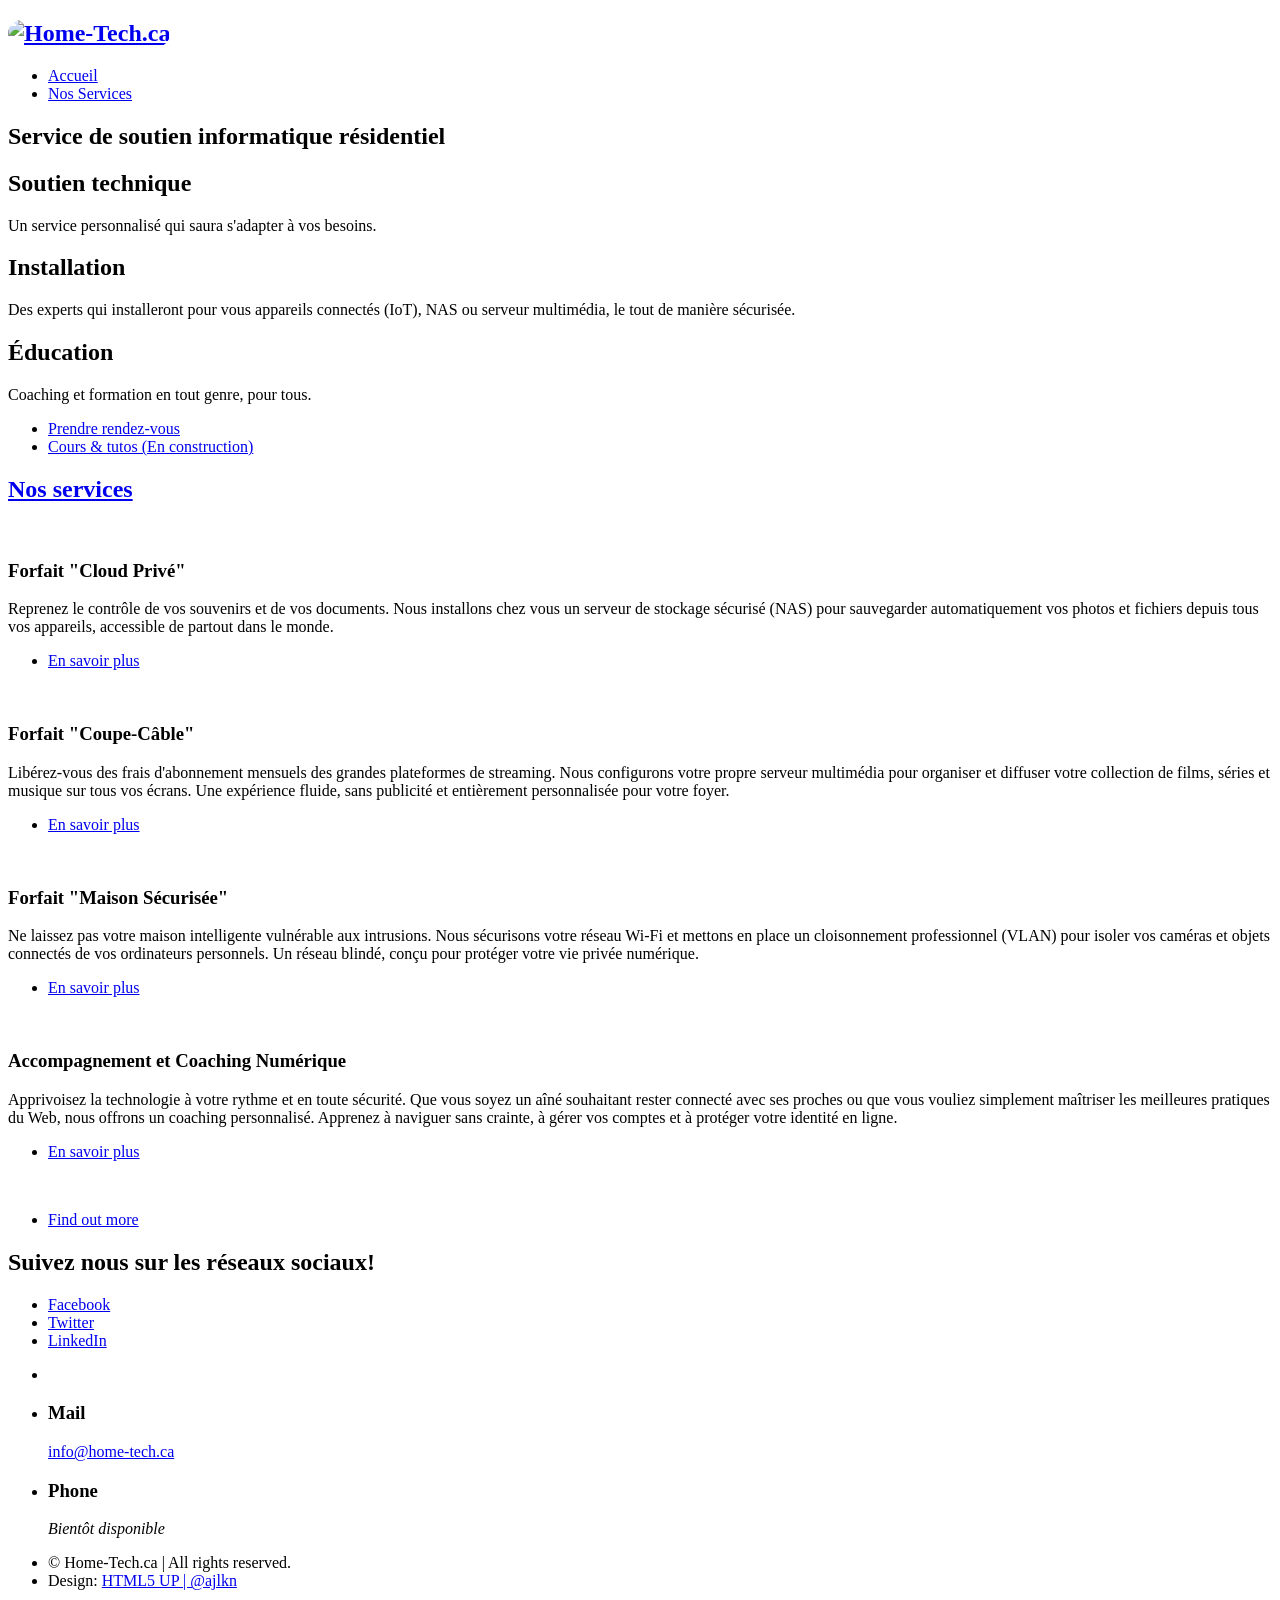
==== index.html @ 1df3826f "Add files via upload" ====
<!DOCTYPE HTML>
<!--
	Dopetrope by HTML5 UP
	html5up.net | @ajlkn
	Free for personal and commercial use under the CCA 3.0 license (html5up.net/license)
-->
<html>
	<head><script type="text/javascript" src="/___vscode_livepreview_injected_script"></script>
		<title>Services Home-Tech</title>
		<meta charset="utf-8" />
		<meta name="viewport" content="width=device-width, initial-scale=1, user-scalable=no" />
		<link rel="stylesheet" href="assets/css/main.css" />
	</head>
	<body class="homepage is-preload">
		<div id="page-wrapper">

			<!-- Header -->
				<section id="header">

					<!-- Logo -->
						<h1 class="logo"><a href="index.html"><img src="images/logo.jpg" alt="Home-Tech.ca" style="width: 150px; border-radius: 75px;"></a></h1>

					<!-- Nav -->
						<nav id="nav">
							<ul>
								<li class="current"><a href="index.html">Accueil</a></li>
								<li><a href="services.html">Nos Services</a></li>
							</ul>
						</nav>

					<!-- Banner -->
						<section id="banner">
							<header>
								<h2>Service de soutien informatique résidentiel</h2>
							</header>
						</section>

					<!-- Intro -->
						<section id="intro" class="container">
							<div class="row">
								<div class="col-4 col-12-medium">
									<section class="first">
										<i class="icon solid featured fa-cog"></i>
										<header>
											<h2>Soutien technique</h2>
										</header>
										<p>Un service personnalisé qui saura s'adapter à vos besoins.</p>
									</section>
								</div>
								<div class="col-4 col-12-medium">
									<section class="middle">
										<i class="icon solid featured alt fa-bolt"></i>
										<header>
											<h2>Installation</h2>
										</header>
										<p>Des experts qui installeront pour vous appareils connectés (IoT), NAS ou serveur multimédia, le tout de manière sécurisée. </p>
									</section>
								</div>
								<div class="col-4 col-12-medium">
									<section class="last">
										<i class="icon solid featured alt2 fa-lightbulb"></i>
										<header>
											<h2>Éducation</h2>
										</header>
										<p>Coaching et formation en tout genre, pour tous.</p>
									</section>
								</div>
							</div>
							<footer>
								<ul class="actions">
									<li><a href="#" class="button large">Prendre rendez-vous</a></li>
									<li><a href="#" class="button alt large">Cours & tutos (En construction)</a></li>
								</ul>
							</footer>
						</section>

				</section>

			<!-- Main -->
				<section id="main">
					<div class="container">
						<div class="row">
							<div class="col-12">

								<!-- Apperçus -->
									<section>
										<header class="major">
											<h2><a href="services.html">Nos services</h2></a>
										</header>
										<div class="row">
											<div class="col-4 col-6-medium col-12-small">
												<section class="box">
													<a href="services.html#privatecloud" class="image featured"><img src="images/cloud3.jpg" alt="" /></a>
													<header>
														<h3>Forfait "Cloud Privé"</h3>
													</header>
													<p>Reprenez le contrôle de vos souvenirs et de vos documents. Nous installons chez vous un serveur de stockage sécurisé (NAS) pour sauvegarder automatiquement vos photos et fichiers depuis tous vos appareils, accessible de partout dans le monde.</p>
													<footer>
														<ul class="actions">
															<li><a href="services.html#privatecloud" class="button alt"> En savoir plus</a></li>
														</ul>
													</footer>
												</section>
											</div>
											<div class="col-4 col-6-medium col-12-small">
												<section class="box">
													<a href="services.html#cutcable" class="image featured"><img src="images/cine.jpg" alt="" /></a>
													<header>
														<h3>Forfait "Coupe-Câble"</h3>
													</header>
													<p>Libérez-vous des frais d'abonnement mensuels des grandes plateformes de streaming. Nous configurons votre propre serveur multimédia pour organiser et diffuser votre collection de films, séries et musique sur tous vos écrans. Une expérience fluide, sans publicité et entièrement personnalisée pour votre foyer.</p>
													<footer>
														<ul class="actions">
															<li><a href="services.html#cutcable" class="button alt">En savoir plus</a></li>
														</ul>
													</footer>
												</section>
											</div>
											<div class="col-4 col-6-medium col-12-small">
												<section class="box">
													<a href="services.html#securehome" class="image featured"><img src="images/cctvmaaybe.jpg" alt="" /></a>
													<header>
														<h3>Forfait "Maison Sécurisée"</h3>
													</header>
													<p>Ne laissez pas votre maison intelligente vulnérable aux intrusions. Nous sécurisons votre réseau Wi-Fi et mettons en place un cloisonnement professionnel (VLAN) pour isoler vos caméras et objets connectés de vos ordinateurs personnels. Un réseau blindé, conçu pour protéger votre vie privée numérique.</p>
													<footer>
														<ul class="actions">
															<li><a href="services.html#securehome" class="button alt">En savoir plus</a></li>
														</ul>
													</footer>
												</section>
											</div>
											<div class="col-4 col-6-medium col-12-small">
												<section class="box">
													<a href="services.html#coaching" class="image featured"><img src="images/knowl.jpg" alt="" /></a>
													<header>
														<h3>Accompagnement et Coaching Numérique</h3>
													</header>
													<p>Apprivoisez la technologie à votre rythme et en toute sécurité. Que vous soyez un aîné souhaitant rester connecté avec ses proches ou que vous vouliez simplement maîtriser les meilleures pratiques du Web, nous offrons un coaching personnalisé. Apprenez à naviguer sans crainte, à gérer vos comptes et à protéger votre identité en ligne.</p>
													<footer>
														<ul class="actions">
															<li><a href="services.html#coaching" class="button alt">En savoir plus</a></li>
														</ul>
													</footer>
												</section>
											</div>
										</div>
									</section>

							</div>
					<br>
					

								<!-- Blog -->
								<!-- 	<section>
										<header class="major">
											<h2>The Blog</h2>
										</header>
										<div class="row">
											<div class="col-6 col-12-small">
												<section class="box">
													<a href="#" class="image featured"><img src="images/pic08.jpg" alt="" /></a>
													<header>
														<h3>Magna tempus consequat</h3>
														<p>Posted 45 minutes ago</p>
													</header>
													<p>Lorem ipsum dolor sit amet sit veroeros sed et blandit consequat sed veroeros lorem et blandit adipiscing feugiat phasellus tempus hendrerit, tortor vitae mattis tempor, sapien sem feugiat sapien, id suscipit magna felis nec elit. Class aptent taciti sociosqu ad litora torquent per conubia nostra, per inceptos lorem ipsum dolor sit amet.</p>
													<footer>
														<ul class="actions">
															<li><a href="#" class="button icon solid fa-file-alt">Continue Reading</a></li>
															<li><a href="#" class="button alt icon solid fa-comment">33 comments</a></li>
														</ul>
													</footer>
												</section>
											</div>
											<div class="col-6 col-12-small">
												<section class="box">
													<a href="#" class="image featured"><img src="images/pic09.jpg" alt="" /></a>
													<header>
														<h3>Aptent veroeros aliquam</h3>
														<p>Posted 45 minutes ago</p>
													</header>
													<p>Lorem ipsum dolor sit amet sit veroeros sed et blandit consequat sed veroeros lorem et blandit adipiscing feugiat phasellus tempus hendrerit, tortor vitae mattis tempor, sapien sem feugiat sapien, id suscipit magna felis nec elit. Class aptent taciti sociosqu ad litora torquent per conubia nostra, per inceptos lorem ipsum dolor sit amet.</p>
													<footer>
														<ul class="actions">
															<li><a href="#" class="button icon solid fa-file-alt">Continue Reading</a></li>
															<li><a href="#" class="button alt icon solid fa-comment">33 comments</a></li>
														</ul>
													</footer>
												</section>
											</div>
										</div>
									</section>

							</div>
						</div>
					</div> -->
			</section>
			
			
			<!-- Footer -->
				<section id="footer">
					<div class="container">
						<div class="row">
								<section>

									<footer>
										<ul class="actions">
											<li><a href="#" class="button">Find out more</a></li>
										</ul>
									</footer>
								</section>
							</div>
							<div class="col-4 col-6-medium col-12-small">
								<section>
									<header>

							<div class="col-4 col-12-medium">
								<section>
									<header>
										<h2>Suivez nous sur les réseaux sociaux!</h2>
									</header>
									<ul class="social">
										<li><a class="icon brands fa-facebook-f" href="#"><span class="label">Facebook</span></a></li>
										<li><a class="icon brands fa-twitter" href="#"><span class="label">Twitter</span></a></li>
										<li><a class="icon brands fa-linkedin-in" href="#"><span class="label">LinkedIn</span></a></li>
									</ul>
									<ul class="contact">
										<li>
											<!--<h3>Address</h3>              ADDRESS
											<p>
												Untitled Incorporated<br />
												1234 Somewhere Road Suite<br />
												Nashville, TN 00000-0000
											</p> -->
										</li>
										<li>
											<h3>Mail</h3>
											<p><a href="#">info@home-tech.ca</a></p>
										</li>
										<li>
											<h3>Phone</h3>
											<p><i>Bientôt disponible</i></p>
										</li>
									</ul>
								</section>
							</div>
							<div class="col-12">

								<!-- Copyright -->
									<div id="copyright">
										<ul class="links">
											<li>&copy; Home-Tech.ca | All rights reserved.</li><li>Design: <a href="http://html5up.net">HTML5 UP | @ajlkn</a></li>
										</ul>
									</div>

							</div>
						</div>
					</div>
				</section>

		</div>

		<!-- Scripts -->
			<script src="assets/js/jquery.min.js"></script>
			<script src="assets/js/jquery.dropotron.min.js"></script>
			<script src="assets/js/browser.min.js"></script>
			<script src="assets/js/breakpoints.min.js"></script>
			<script src="assets/js/util.js"></script>
			<script src="assets/js/main.js"></script>

	</body>
</html>
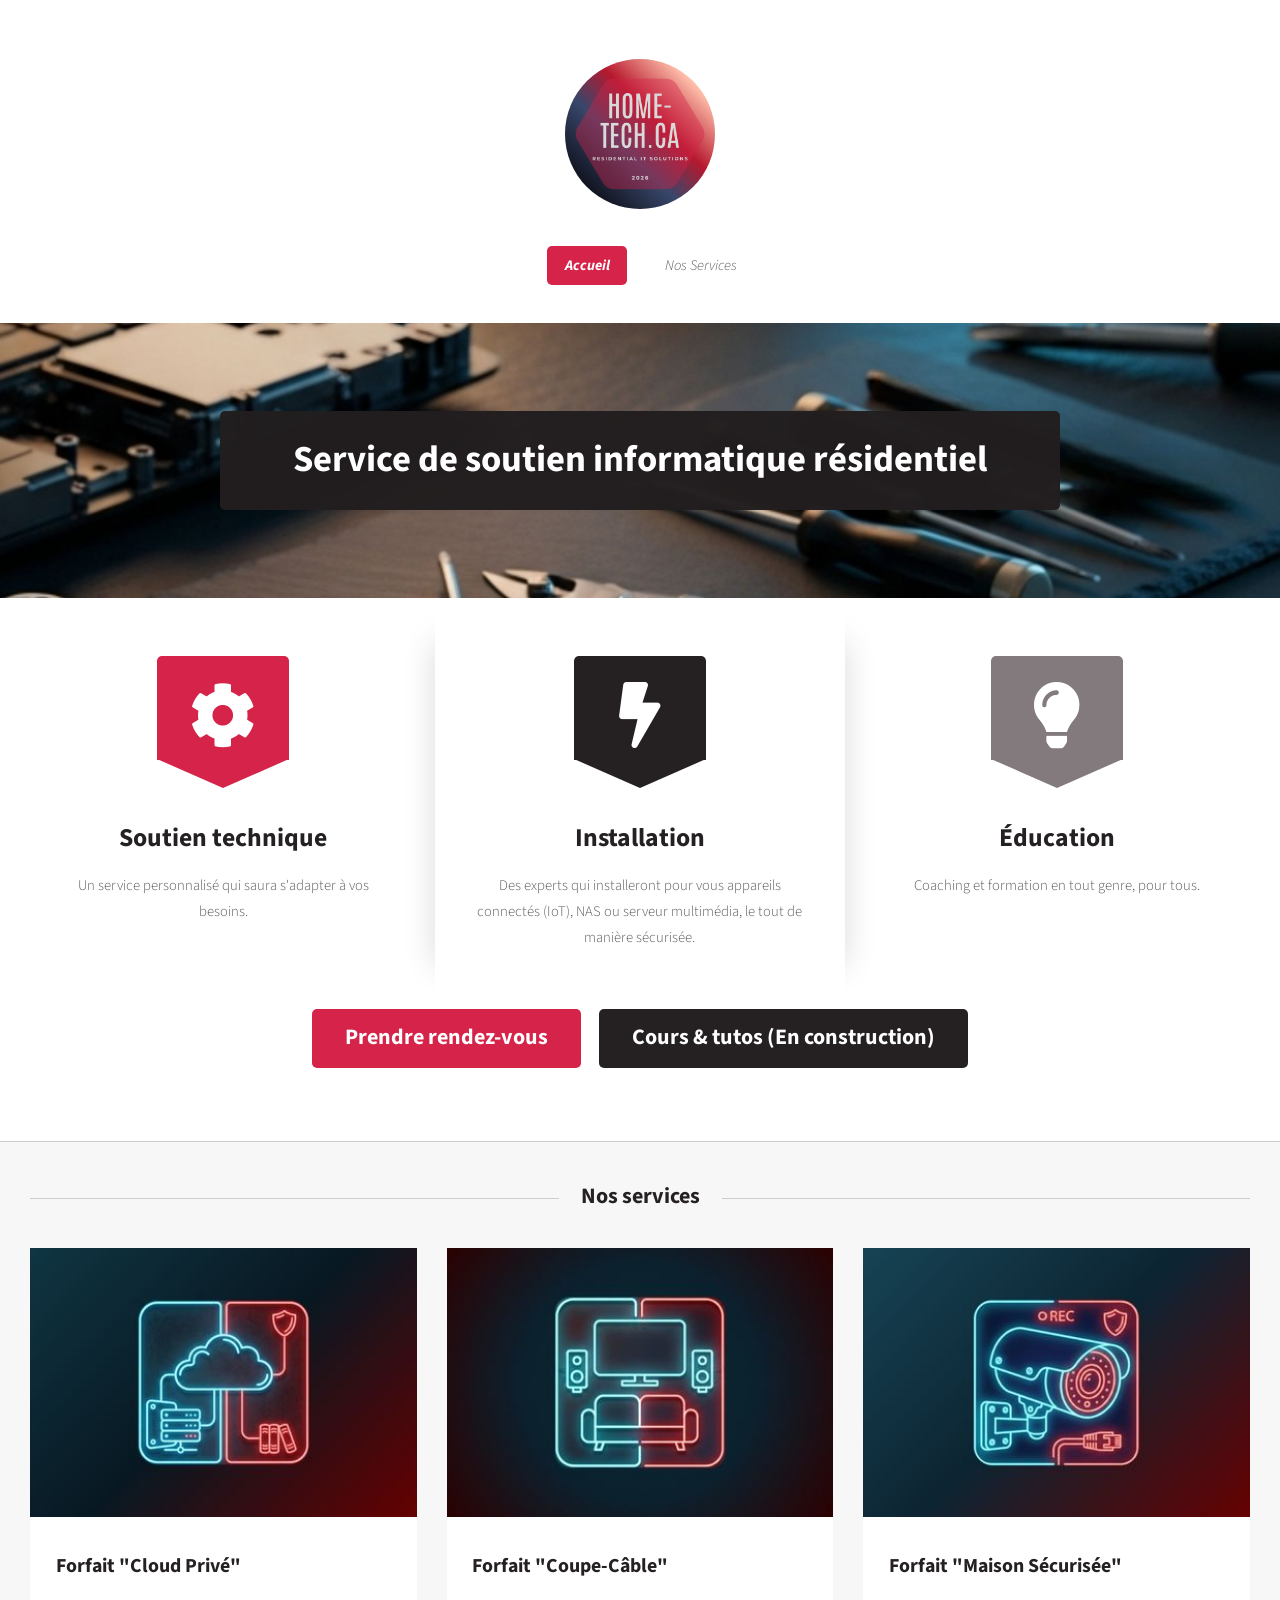
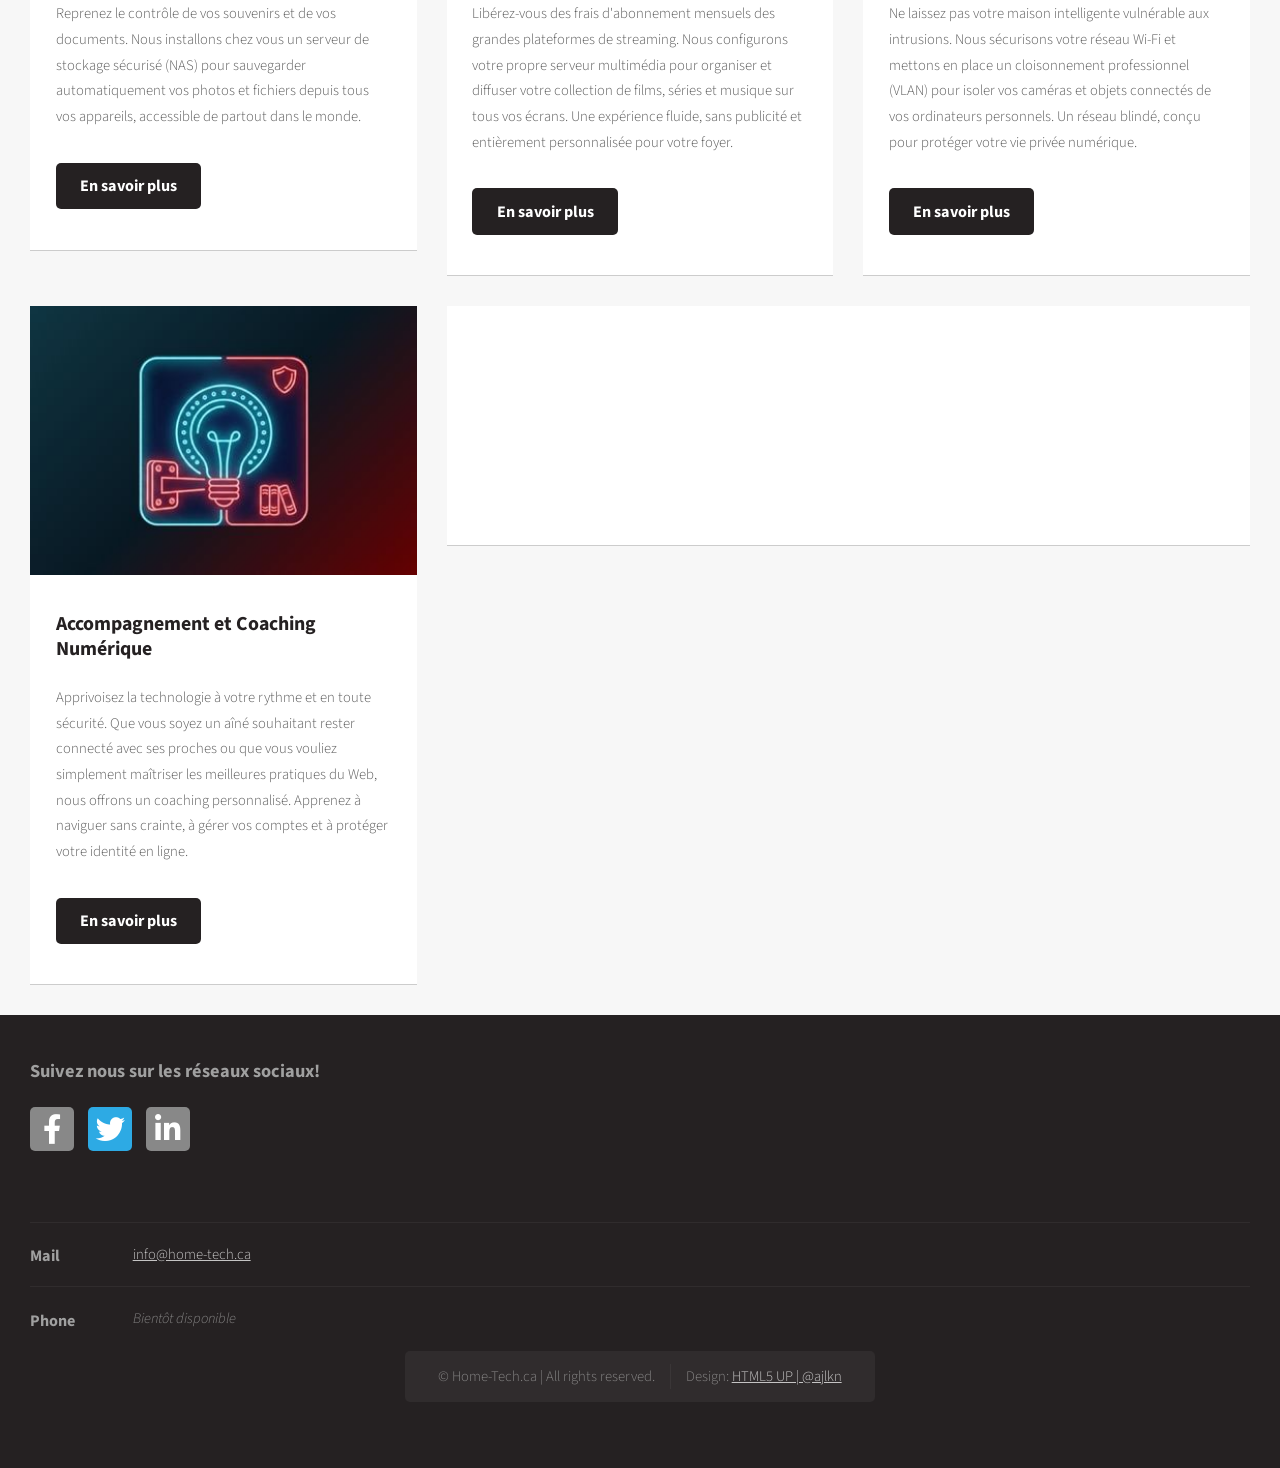
==== commit f30c6900: "Add files via upload" ====
--- a/index.html
+++ b/index.html
@@ -10,6 +10,7 @@
 		<meta charset="utf-8" />
 		<meta name="viewport" content="width=device-width, initial-scale=1, user-scalable=no" />
 		<link rel="stylesheet" href="assets/css/main.css" />
+		<script src="https://tally.so/widgets/embed.js"></script>
 	</head>
 	<body class="homepage is-preload">
 		<div id="page-wrapper">
@@ -68,7 +69,7 @@
 							</div>
 							<footer>
 								<ul class="actions">
-									<li><a href="#" class="button large">Prendre rendez-vous</a></li>
+									<li><a href="index.html#schedule" class="button large">Prendre rendez-vous</a></li>
 									<li><a href="#" class="button alt large">Cours & tutos (En construction)</a></li>
 								</ul>
 							</footer>
@@ -90,11 +91,12 @@
 										<div class="row">
 											<div class="col-4 col-6-medium col-12-small">
 												<section class="box">
-													<a href="services.html#privatecloud" class="image featured"><img src="images/cloud3.jpg" alt="" /></a>
+													<a href="services.html#privatecloud" class="image featured"><img src="images/cloud.jpg" alt="" /></a>
 													<header>
 														<h3>Forfait "Cloud Privé"</h3>
 													</header>
-													<p>Reprenez le contrôle de vos souvenirs et de vos documents. Nous installons chez vous un serveur de stockage sécurisé (NAS) pour sauvegarder automatiquement vos photos et fichiers depuis tous vos appareils, accessible de partout dans le monde.</p>
+													<p>Reprenez le contrôle de vos souvenirs et de vos documents. Nous installons chez vous un serveur de stockage sécurisé (NAS) pour sauvegarder automatiquement vos photos et fichiers depuis 
+														tous vos appareils, accessible de partout dans le monde.</p>
 													<footer>
 														<ul class="actions">
 															<li><a href="services.html#privatecloud" class="button alt"> En savoir plus</a></li>
@@ -104,11 +106,12 @@
 											</div>
 											<div class="col-4 col-6-medium col-12-small">
 												<section class="box">
-													<a href="services.html#cutcable" class="image featured"><img src="images/cine.jpg" alt="" /></a>
+													<a href="services.html#cutcable" class="image featured"><img src="images/homecinema.jpg" alt="" /></a>
 													<header>
 														<h3>Forfait "Coupe-Câble"</h3>
 													</header>
-													<p>Libérez-vous des frais d'abonnement mensuels des grandes plateformes de streaming. Nous configurons votre propre serveur multimédia pour organiser et diffuser votre collection de films, séries et musique sur tous vos écrans. Une expérience fluide, sans publicité et entièrement personnalisée pour votre foyer.</p>
+													<p>Libérez-vous des frais d'abonnement mensuels des grandes plateformes de streaming. Nous configurons votre propre serveur multimédia pour organiser et diffuser votre collection de 
+														films, séries et musique sur tous vos écrans. Une expérience fluide, sans publicité et entièrement personnalisée pour votre foyer.</p>
 													<footer>
 														<ul class="actions">
 															<li><a href="services.html#cutcable" class="button alt">En savoir plus</a></li>
@@ -118,11 +121,12 @@
 											</div>
 											<div class="col-4 col-6-medium col-12-small">
 												<section class="box">
-													<a href="services.html#securehome" class="image featured"><img src="images/cctvmaaybe.jpg" alt="" /></a>
+													<a href="services.html#securehome" class="image featured"><img src="images/iot.jpg" alt="" /></a>
 													<header>
 														<h3>Forfait "Maison Sécurisée"</h3>
 													</header>
-													<p>Ne laissez pas votre maison intelligente vulnérable aux intrusions. Nous sécurisons votre réseau Wi-Fi et mettons en place un cloisonnement professionnel (VLAN) pour isoler vos caméras et objets connectés de vos ordinateurs personnels. Un réseau blindé, conçu pour protéger votre vie privée numérique.</p>
+													<p>Ne laissez pas votre maison intelligente vulnérable aux intrusions. Nous sécurisons votre réseau Wi-Fi et mettons en place un cloisonnement professionnel (VLAN) pour 
+														isoler vos caméras et objets connectés de vos ordinateurs personnels. Un réseau blindé, conçu pour protéger votre vie privée numérique.</p>
 													<footer>
 														<ul class="actions">
 															<li><a href="services.html#securehome" class="button alt">En savoir plus</a></li>
@@ -132,11 +136,12 @@
 											</div>
 											<div class="col-4 col-6-medium col-12-small">
 												<section class="box">
-													<a href="services.html#coaching" class="image featured"><img src="images/knowl.jpg" alt="" /></a>
+													<a href="services.html#coaching" class="image featured"><img src="images/coaching.jpg" alt="" /></a>
 													<header>
 														<h3>Accompagnement et Coaching Numérique</h3>
 													</header>
-													<p>Apprivoisez la technologie à votre rythme et en toute sécurité. Que vous soyez un aîné souhaitant rester connecté avec ses proches ou que vous vouliez simplement maîtriser les meilleures pratiques du Web, nous offrons un coaching personnalisé. Apprenez à naviguer sans crainte, à gérer vos comptes et à protéger votre identité en ligne.</p>
+													<p>Apprivoisez la technologie à votre rythme et en toute sécurité. Que vous soyez un aîné souhaitant rester connecté avec ses proches ou que vous vouliez simplement maîtriser les meilleures 
+														pratiques du Web, nous offrons un coaching personnalisé. Apprenez à naviguer sans crainte, à gérer vos comptes et à protéger votre identité en ligne.</p>
 													<footer>
 														<ul class="actions">
 															<li><a href="services.html#coaching" class="button alt">En savoir plus</a></li>
@@ -144,57 +149,31 @@
 													</footer>
 												</section>
 											</div>
+
+
+											<!--Contact FORM-->
+											
+											<div class="col-8 col-6-medium col-12-small" id="schedule">
+											<section  class="box">
+													
+													<iframe data-tally-src="https://tally.so/embed/b52B42?alignLeft=1&hideTitle=1&transparentBackground=1&dynamicHeight=1" loading="lazy" width="100%" height="100%" frameborder="0" marginheight="0" marginwidth="0" title="Contact"></iframe>
+<script>var d=document,w="https://tally.so/widgets/embed.js",v=function(){"undefined"!=typeof Tally?Tally.loadEmbeds():d.querySelectorAll("iframe[data-tally-src]:not([src])").forEach((function(e){e.src=e.dataset.tallySrc}))};if("undefined"!=typeof Tally)v();else if(d.querySelector('script[src="'+w+'"]')==null){var s=d.createElement("script");s.src=w,s.onload=v,s.onerror=v,d.body.appendChild(s);}</script>
+													
+												</section>
+											</div>
+										
+
+											
+										
 										</div>
 									</section>
 
+									
 							</div>
 					<br>
 					
 
-								<!-- Blog -->
-								<!-- 	<section>
-										<header class="major">
-											<h2>The Blog</h2>
-										</header>
-										<div class="row">
-											<div class="col-6 col-12-small">
-												<section class="box">
-													<a href="#" class="image featured"><img src="images/pic08.jpg" alt="" /></a>
-													<header>
-														<h3>Magna tempus consequat</h3>
-														<p>Posted 45 minutes ago</p>
-													</header>
-													<p>Lorem ipsum dolor sit amet sit veroeros sed et blandit consequat sed veroeros lorem et blandit adipiscing feugiat phasellus tempus hendrerit, tortor vitae mattis tempor, sapien sem feugiat sapien, id suscipit magna felis nec elit. Class aptent taciti sociosqu ad litora torquent per conubia nostra, per inceptos lorem ipsum dolor sit amet.</p>
-													<footer>
-														<ul class="actions">
-															<li><a href="#" class="button icon solid fa-file-alt">Continue Reading</a></li>
-															<li><a href="#" class="button alt icon solid fa-comment">33 comments</a></li>
-														</ul>
-													</footer>
-												</section>
-											</div>
-											<div class="col-6 col-12-small">
-												<section class="box">
-													<a href="#" class="image featured"><img src="images/pic09.jpg" alt="" /></a>
-													<header>
-														<h3>Aptent veroeros aliquam</h3>
-														<p>Posted 45 minutes ago</p>
-													</header>
-													<p>Lorem ipsum dolor sit amet sit veroeros sed et blandit consequat sed veroeros lorem et blandit adipiscing feugiat phasellus tempus hendrerit, tortor vitae mattis tempor, sapien sem feugiat sapien, id suscipit magna felis nec elit. Class aptent taciti sociosqu ad litora torquent per conubia nostra, per inceptos lorem ipsum dolor sit amet.</p>
-													<footer>
-														<ul class="actions">
-															<li><a href="#" class="button icon solid fa-file-alt">Continue Reading</a></li>
-															<li><a href="#" class="button alt icon solid fa-comment">33 comments</a></li>
-														</ul>
-													</footer>
-												</section>
-											</div>
-										</div>
-									</section>
-
-							</div>
-						</div>
-					</div> -->
+								
 			</section>
 			
 			
@@ -204,11 +183,12 @@
 						<div class="row">
 								<section>
 
-									<footer>
+<!--									<footer>
 										<ul class="actions">
 											<li><a href="#" class="button">Find out more</a></li>
 										</ul>
 									</footer>
+								-->
 								</section>
 							</div>
 							<div class="col-4 col-6-medium col-12-small">
--- a/assets/css/main.css
+++ b/assets/css/main.css
@@ -0,0 +1,2920 @@
+@import url("fontawesome-all.min.css");
+@import url("https://fonts.googleapis.com/css?family=Source+Sans+Pro:300,400,700,900,300italic");
+
+/*
+	Dopetrope by HTML5 UP
+	html5up.net | @ajlkn
+	Free for personal and commercial use under the CCA 3.0 license (html5up.net/license)
+*/
+
+html, body, div, span, applet, object,
+iframe, h1, h2, h3, h4, h5, h6, p, blockquote,
+pre, a, abbr, acronym, address, big, cite,
+code, del, dfn, em, img, ins, kbd, q, s, samp,
+small, strike, strong, sub, sup, tt, var, b,
+u, i, center, dl, dt, dd, ol, ul, li, fieldset,
+form, label, legend, table, caption, tbody,
+tfoot, thead, tr, th, td, article, aside,
+canvas, details, embed, figure, figcaption,
+footer, header, hgroup, menu, nav, output, ruby,
+section, summary, time, mark, audio, video {
+	margin: 0;
+	padding: 0;
+	border: 0;
+	font-size: 100%;
+	font: inherit;
+	vertical-align: baseline;}
+
+article, aside, details, figcaption, figure,
+footer, header, hgroup, menu, nav, section {
+	display: block;}
+
+
+
+body {
+	line-height: 1;
+}
+
+ol, ul {
+	list-style: none;
+}
+
+blockquote, q {
+	quotes: none;
+}
+
+	blockquote:before, blockquote:after, q:before, q:after {
+		content: '';
+		content: none;
+	}
+
+table {
+	border-collapse: collapse;
+	border-spacing: 0;
+}
+
+body {
+	-webkit-text-size-adjust: none;
+}
+
+mark {
+	background-color: transparent;
+	color: inherit;
+}
+
+input::-moz-focus-inner {
+	border: 0;
+	padding: 0;
+}
+
+input, select, textarea {
+	-moz-appearance: none;
+	-webkit-appearance: none;
+	-ms-appearance: none;
+	appearance: none;
+}
+
+/* Basic */
+
+	html {
+		box-sizing: border-box;
+	}
+
+	*, *:before, *:after {
+		box-sizing: inherit;
+	}
+
+	body {
+		background: #252122;
+		background-image: url("images/bg02.png");
+	}
+
+		body.is-preload *, body.is-preload *:before, body.is-preload *:after {
+			-moz-animation: none !important;
+			-webkit-animation: none !important;
+			-ms-animation: none !important;
+			animation: none !important;
+			-moz-transition: none !important;
+			-webkit-transition: none !important;
+			-ms-transition: none !important;
+			transition: none !important;
+		}
+
+	body, input, textarea, select {
+		font-family: 'Source Sans Pro';
+		font-weight: 300;
+		color: #5d5d5d;
+		font-size: 14pt;
+		line-height: 1.75em;
+	}
+
+	strong, b {
+		color: #252122;
+		font-weight: 400;
+	}
+
+	i, em {
+		font-style: italic;
+	}
+
+	sub {
+		position: relative;
+		top: 0.5em;
+		font-size: 0.8em;
+	}
+
+	sup {
+		position: relative;
+		top: -0.5em;
+		font-size: 0.8em;
+	}
+
+	blockquote {
+		border-left: solid 0.75em #dddddd;
+		padding: 1em 0 1em 1.5em;
+		font-style: italic;
+	}
+
+	h1, h2, h3, h4, h5, h6 {
+		color: #252122;
+		font-weight: 700;
+	}
+
+	h1 a, h2 a, h3 a, h4 a, h5 a, h6 a {
+		color: inherit;
+		text-decoration: none;
+	}
+
+	h2 {
+		font-size: 1.5em;
+	}
+
+	h3 {
+		font-size: 1.35em;
+	}
+
+	a {
+		color: #d52349;
+		text-decoration: underline;
+	}
+
+		a:hover {
+			text-decoration: none;
+		}
+
+	br.clear {
+		clear: both;
+	}
+
+	hr {
+		border: 0;
+		border-top: solid 1px #dddddd;
+		height: 1px;
+		margin: 2em 0 2em 0;
+	}
+
+	p, ul, ol, dl, table {
+		margin-bottom: 2em;
+	}
+
+/* Container */
+
+	.container {
+		margin: 0 auto;
+		max-width: 100%;
+		width: 70em;
+	}
+
+		@media screen and (max-width: 1680px) {
+
+			.container {
+				width: 70em;
+			}
+
+		}
+
+		@media screen and (max-width: 1280px) {
+
+			.container {
+				width: calc(100% - 60px);
+			}
+
+		}
+
+		@media screen and (max-width: 980px) {
+
+			.container {
+				width: calc(100% - 80px);
+			}
+
+		}
+
+		@media screen and (max-width: 736px) {
+
+			.container {
+				width: calc(100% - 40px);
+			}
+
+		}
+
+/* Row */
+
+	.row {
+		display: flex;
+		flex-wrap: wrap;
+		box-sizing: border-box;
+		align-items: stretch;
+	}
+
+		.row > * {
+			box-sizing: border-box;
+		}
+
+		.row.gtr-uniform > * > :last-child {
+			margin-bottom: 0;
+		}
+
+		.row.aln-left {
+			justify-content: flex-start;
+		}
+
+		.row.aln-center {
+			justify-content: center;
+		}
+
+		.row.aln-right {
+			justify-content: flex-end;
+		}
+
+		.row.aln-top {
+			align-items: flex-start;
+		}
+
+		.row.aln-middle {
+			align-items: center;
+		}
+
+		.row.aln-bottom {
+			align-items: flex-end;
+		}
+
+		.row > .imp {
+			order: -1;
+		}
+
+		.row > .col-1 {
+			width: 8.33333%;
+		}
+
+		.row > .off-1 {
+			margin-left: 8.33333%;
+		}
+
+		.row > .col-2 {
+			width: 16.66667%;
+		}
+
+		.row > .off-2 {
+			margin-left: 16.66667%;
+		}
+
+		.row > .col-3 {
+			width: 25%;
+		}
+
+		.row > .off-3 {
+			margin-left: 25%;
+		}
+
+		.row > .col-4 {
+			width: 33.33333%;
+		}
+
+		.row > .off-4 {
+			margin-left: 33.33333%;
+		}
+
+		.row > .col-5 {
+			width: 41.66667%;
+		}
+
+		.row > .off-5 {
+			margin-left: 41.66667%;
+		}
+
+		.row > .col-6 {
+			width: 50%;
+		}
+
+		.row > .off-6 {
+			margin-left: 50%;
+		}
+
+		.row > .col-7 {
+			width: 58.33333%;
+		}
+
+		.row > .off-7 {
+			margin-left: 58.33333%;
+		}
+
+		.row > .col-8 {
+			width: 66.66667%;
+		}
+
+		.row > .off-8 {
+			margin-left: 66.66667%;
+		}
+
+		.row > .col-9 {
+			width: 75%;
+		}
+
+		.row > .off-9 {
+			margin-left: 75%;
+		}
+
+		.row > .col-10 {
+			width: 83.33333%;
+		}
+
+		.row > .off-10 {
+			margin-left: 83.33333%;
+		}
+
+		.row > .col-11 {
+			width: 91.66667%;
+		}
+
+		.row > .off-11 {
+			margin-left: 91.66667%;
+		}
+
+		.row > .col-12 {
+			width: 100%;
+		}
+
+		.row > .off-12 {
+			margin-left: 100%;
+		}
+
+		.row.gtr-0 {
+			margin-top: 0px;
+			margin-left: 0px;
+		}
+
+			.row.gtr-0 > * {
+				padding: 0px 0 0 0px;
+			}
+
+			.row.gtr-0.gtr-uniform {
+				margin-top: 0px;
+			}
+
+				.row.gtr-0.gtr-uniform > * {
+					padding-top: 0px;
+				}
+
+		.row.gtr-25 {
+			margin-top: -12.5px;
+			margin-left: -12.5px;
+		}
+
+			.row.gtr-25 > * {
+				padding: 12.5px 0 0 12.5px;
+			}
+
+			.row.gtr-25.gtr-uniform {
+				margin-top: -12.5px;
+			}
+
+				.row.gtr-25.gtr-uniform > * {
+					padding-top: 12.5px;
+				}
+
+		.row.gtr-50 {
+			margin-top: -25px;
+			margin-left: -25px;
+		}
+
+			.row.gtr-50 > * {
+				padding: 25px 0 0 25px;
+			}
+
+			.row.gtr-50.gtr-uniform {
+				margin-top: -25px;
+			}
+
+				.row.gtr-50.gtr-uniform > * {
+					padding-top: 25px;
+				}
+
+		.row {
+			margin-top: -50px;
+			margin-left: -50px;
+		}
+
+			.row > * {
+				padding: 50px 0 0 50px;
+			}
+
+			.row.gtr-uniform {
+				margin-top: -50px;
+			}
+
+				.row.gtr-uniform > * {
+					padding-top: 50px;
+				}
+
+		.row.gtr-150 {
+			margin-top: -75px;
+			margin-left: -75px;
+		}
+
+			.row.gtr-150 > * {
+				padding: 75px 0 0 75px;
+			}
+
+			.row.gtr-150.gtr-uniform {
+				margin-top: -75px;
+			}
+
+				.row.gtr-150.gtr-uniform > * {
+					padding-top: 75px;
+				}
+
+		.row.gtr-200 {
+			margin-top: -100px;
+			margin-left: -100px;
+		}
+
+			.row.gtr-200 > * {
+				padding: 100px 0 0 100px;
+			}
+
+			.row.gtr-200.gtr-uniform {
+				margin-top: -100px;
+			}
+
+				.row.gtr-200.gtr-uniform > * {
+					padding-top: 100px;
+				}
+
+		@media screen and (max-width: 1680px) {
+
+			.row {
+				display: flex;
+				flex-wrap: wrap;
+				box-sizing: border-box;
+				align-items: stretch;
+			}
+
+				.row > * {
+					box-sizing: border-box;
+				}
+
+				.row.gtr-uniform > * > :last-child {
+					margin-bottom: 0;
+				}
+
+				.row.aln-left {
+					justify-content: flex-start;
+				}
+
+				.row.aln-center {
+					justify-content: center;
+				}
+
+				.row.aln-right {
+					justify-content: flex-end;
+				}
+
+				.row.aln-top {
+					align-items: flex-start;
+				}
+
+				.row.aln-middle {
+					align-items: center;
+				}
+
+				.row.aln-bottom {
+					align-items: flex-end;
+				}
+
+				.row > .imp-xlarge {
+					order: -1;
+				}
+
+				.row > .col-1-xlarge {
+					width: 8.33333%;
+				}
+
+				.row > .off-1-xlarge {
+					margin-left: 8.33333%;
+				}
+
+				.row > .col-2-xlarge {
+					width: 16.66667%;
+				}
+
+				.row > .off-2-xlarge {
+					margin-left: 16.66667%;
+				}
+
+				.row > .col-3-xlarge {
+					width: 25%;
+				}
+
+				.row > .off-3-xlarge {
+					margin-left: 25%;
+				}
+
+				.row > .col-4-xlarge {
+					width: 33.33333%;
+				}
+
+				.row > .off-4-xlarge {
+					margin-left: 33.33333%;
+				}
+
+				.row > .col-5-xlarge {
+					width: 41.66667%;
+				}
+
+				.row > .off-5-xlarge {
+					margin-left: 41.66667%;
+				}
+
+				.row > .col-6-xlarge {
+					width: 50%;
+				}
+
+				.row > .off-6-xlarge {
+					margin-left: 50%;
+				}
+
+				.row > .col-7-xlarge {
+					width: 58.33333%;
+				}
+
+				.row > .off-7-xlarge {
+					margin-left: 58.33333%;
+				}
+
+				.row > .col-8-xlarge {
+					width: 66.66667%;
+				}
+
+				.row > .off-8-xlarge {
+					margin-left: 66.66667%;
+				}
+
+				.row > .col-9-xlarge {
+					width: 75%;
+				}
+
+				.row > .off-9-xlarge {
+					margin-left: 75%;
+				}
+
+				.row > .col-10-xlarge {
+					width: 83.33333%;
+				}
+
+				.row > .off-10-xlarge {
+					margin-left: 83.33333%;
+				}
+
+				.row > .col-11-xlarge {
+					width: 91.66667%;
+				}
+
+				.row > .off-11-xlarge {
+					margin-left: 91.66667%;
+				}
+
+				.row > .col-12-xlarge {
+					width: 100%;
+				}
+
+				.row > .off-12-xlarge {
+					margin-left: 100%;
+				}
+
+				.row.gtr-0 {
+					margin-top: 0px;
+					margin-left: 0px;
+				}
+
+					.row.gtr-0 > * {
+						padding: 0px 0 0 0px;
+					}
+
+					.row.gtr-0.gtr-uniform {
+						margin-top: 0px;
+					}
+
+						.row.gtr-0.gtr-uniform > * {
+							padding-top: 0px;
+						}
+
+				.row.gtr-25 {
+					margin-top: -12.5px;
+					margin-left: -12.5px;
+				}
+
+					.row.gtr-25 > * {
+						padding: 12.5px 0 0 12.5px;
+					}
+
+					.row.gtr-25.gtr-uniform {
+						margin-top: -12.5px;
+					}
+
+						.row.gtr-25.gtr-uniform > * {
+							padding-top: 12.5px;
+						}
+
+				.row.gtr-50 {
+					margin-top: -25px;
+					margin-left: -25px;
+				}
+
+					.row.gtr-50 > * {
+						padding: 25px 0 0 25px;
+					}
+
+					.row.gtr-50.gtr-uniform {
+						margin-top: -25px;
+					}
+
+						.row.gtr-50.gtr-uniform > * {
+							padding-top: 25px;
+						}
+
+				.row {
+					margin-top: -50px;
+					margin-left: -50px;
+				}
+
+					.row > * {
+						padding: 50px 0 0 50px;
+					}
+
+					.row.gtr-uniform {
+						margin-top: -50px;
+					}
+
+						.row.gtr-uniform > * {
+							padding-top: 50px;
+						}
+
+				.row.gtr-150 {
+					margin-top: -75px;
+					margin-left: -75px;
+				}
+
+					.row.gtr-150 > * {
+						padding: 75px 0 0 75px;
+					}
+
+					.row.gtr-150.gtr-uniform {
+						margin-top: -75px;
+					}
+
+						.row.gtr-150.gtr-uniform > * {
+							padding-top: 75px;
+						}
+
+				.row.gtr-200 {
+					margin-top: -100px;
+					margin-left: -100px;
+				}
+
+					.row.gtr-200 > * {
+						padding: 100px 0 0 100px;
+					}
+
+					.row.gtr-200.gtr-uniform {
+						margin-top: -100px;
+					}
+
+						.row.gtr-200.gtr-uniform > * {
+							padding-top: 100px;
+						}
+
+		}
+
+		@media screen and (max-width: 1280px) {
+
+			.row {
+				display: flex;
+				flex-wrap: wrap;
+				box-sizing: border-box;
+				align-items: stretch;
+			}
+
+				.row > * {
+					box-sizing: border-box;
+				}
+
+				.row.gtr-uniform > * > :last-child {
+					margin-bottom: 0;
+				}
+
+				.row.aln-left {
+					justify-content: flex-start;
+				}
+
+				.row.aln-center {
+					justify-content: center;
+				}
+
+				.row.aln-right {
+					justify-content: flex-end;
+				}
+
+				.row.aln-top {
+					align-items: flex-start;
+				}
+
+				.row.aln-middle {
+					align-items: center;
+				}
+
+				.row.aln-bottom {
+					align-items: flex-end;
+				}
+
+				.row > .imp-large {
+					order: -1;
+				}
+
+				.row > .col-1-large {
+					width: 8.33333%;
+				}
+
+				.row > .off-1-large {
+					margin-left: 8.33333%;
+				}
+
+				.row > .col-2-large {
+					width: 16.66667%;
+				}
+
+				.row > .off-2-large {
+					margin-left: 16.66667%;
+				}
+
+				.row > .col-3-large {
+					width: 25%;
+				}
+
+				.row > .off-3-large {
+					margin-left: 25%;
+				}
+
+				.row > .col-4-large {
+					width: 33.33333%;
+				}
+
+				.row > .off-4-large {
+					margin-left: 33.33333%;
+				}
+
+				.row > .col-5-large {
+					width: 41.66667%;
+				}
+
+				.row > .off-5-large {
+					margin-left: 41.66667%;
+				}
+
+				.row > .col-6-large {
+					width: 50%;
+				}
+
+				.row > .off-6-large {
+					margin-left: 50%;
+				}
+
+				.row > .col-7-large {
+					width: 58.33333%;
+				}
+
+				.row > .off-7-large {
+					margin-left: 58.33333%;
+				}
+
+				.row > .col-8-large {
+					width: 66.66667%;
+				}
+
+				.row > .off-8-large {
+					margin-left: 66.66667%;
+				}
+
+				.row > .col-9-large {
+					width: 75%;
+				}
+
+				.row > .off-9-large {
+					margin-left: 75%;
+				}
+
+				.row > .col-10-large {
+					width: 83.33333%;
+				}
+
+				.row > .off-10-large {
+					margin-left: 83.33333%;
+				}
+
+				.row > .col-11-large {
+					width: 91.66667%;
+				}
+
+				.row > .off-11-large {
+					margin-left: 91.66667%;
+				}
+
+				.row > .col-12-large {
+					width: 100%;
+				}
+
+				.row > .off-12-large {
+					margin-left: 100%;
+				}
+
+				.row.gtr-0 {
+					margin-top: 0px;
+					margin-left: 0px;
+				}
+
+					.row.gtr-0 > * {
+						padding: 0px 0 0 0px;
+					}
+
+					.row.gtr-0.gtr-uniform {
+						margin-top: 0px;
+					}
+
+						.row.gtr-0.gtr-uniform > * {
+							padding-top: 0px;
+						}
+
+				.row.gtr-25 {
+					margin-top: -7.5px;
+					margin-left: -7.5px;
+				}
+
+					.row.gtr-25 > * {
+						padding: 7.5px 0 0 7.5px;
+					}
+
+					.row.gtr-25.gtr-uniform {
+						margin-top: -7.5px;
+					}
+
+						.row.gtr-25.gtr-uniform > * {
+							padding-top: 7.5px;
+						}
+
+				.row.gtr-50 {
+					margin-top: -15px;
+					margin-left: -15px;
+				}
+
+					.row.gtr-50 > * {
+						padding: 15px 0 0 15px;
+					}
+
+					.row.gtr-50.gtr-uniform {
+						margin-top: -15px;
+					}
+
+						.row.gtr-50.gtr-uniform > * {
+							padding-top: 15px;
+						}
+
+				.row {
+					margin-top: -30px;
+					margin-left: -30px;
+				}
+
+					.row > * {
+						padding: 30px 0 0 30px;
+					}
+
+					.row.gtr-uniform {
+						margin-top: -30px;
+					}
+
+						.row.gtr-uniform > * {
+							padding-top: 30px;
+						}
+
+				.row.gtr-150 {
+					margin-top: -45px;
+					margin-left: -45px;
+				}
+
+					.row.gtr-150 > * {
+						padding: 45px 0 0 45px;
+					}
+
+					.row.gtr-150.gtr-uniform {
+						margin-top: -45px;
+					}
+
+						.row.gtr-150.gtr-uniform > * {
+							padding-top: 45px;
+						}
+
+				.row.gtr-200 {
+					margin-top: -60px;
+					margin-left: -60px;
+				}
+
+					.row.gtr-200 > * {
+						padding: 60px 0 0 60px;
+					}
+
+					.row.gtr-200.gtr-uniform {
+						margin-top: -60px;
+					}
+
+						.row.gtr-200.gtr-uniform > * {
+							padding-top: 60px;
+						}
+
+		}
+
+		@media screen and (max-width: 980px) {
+
+			.row {
+				display: flex;
+				flex-wrap: wrap;
+				box-sizing: border-box;
+				align-items: stretch;
+			}
+
+				.row > * {
+					box-sizing: border-box;
+				}
+
+				.row.gtr-uniform > * > :last-child {
+					margin-bottom: 0;
+				}
+
+				.row.aln-left {
+					justify-content: flex-start;
+				}
+
+				.row.aln-center {
+					justify-content: center;
+				}
+
+				.row.aln-right {
+					justify-content: flex-end;
+				}
+
+				.row.aln-top {
+					align-items: flex-start;
+				}
+
+				.row.aln-middle {
+					align-items: center;
+				}
+
+				.row.aln-bottom {
+					align-items: flex-end;
+				}
+
+				.row > .imp-medium {
+					order: -1;
+				}
+
+				.row > .col-1-medium {
+					width: 8.33333%;
+				}
+
+				.row > .off-1-medium {
+					margin-left: 8.33333%;
+				}
+
+				.row > .col-2-medium {
+					width: 16.66667%;
+				}
+
+				.row > .off-2-medium {
+					margin-left: 16.66667%;
+				}
+
+				.row > .col-3-medium {
+					width: 25%;
+				}
+
+				.row > .off-3-medium {
+					margin-left: 25%;
+				}
+
+				.row > .col-4-medium {
+					width: 33.33333%;
+				}
+
+				.row > .off-4-medium {
+					margin-left: 33.33333%;
+				}
+
+				.row > .col-5-medium {
+					width: 41.66667%;
+				}
+
+				.row > .off-5-medium {
+					margin-left: 41.66667%;
+				}
+
+				.row > .col-6-medium {
+					width: 50%;
+				}
+
+				.row > .off-6-medium {
+					margin-left: 50%;
+				}
+
+				.row > .col-7-medium {
+					width: 58.33333%;
+				}
+
+				.row > .off-7-medium {
+					margin-left: 58.33333%;
+				}
+
+				.row > .col-8-medium {
+					width: 66.66667%;
+				}
+
+				.row > .off-8-medium {
+					margin-left: 66.66667%;
+				}
+
+				.row > .col-9-medium {
+					width: 75%;
+				}
+
+				.row > .off-9-medium {
+					margin-left: 75%;
+				}
+
+				.row > .col-10-medium {
+					width: 83.33333%;
+				}
+
+				.row > .off-10-medium {
+					margin-left: 83.33333%;
+				}
+
+				.row > .col-11-medium {
+					width: 91.66667%;
+				}
+
+				.row > .off-11-medium {
+					margin-left: 91.66667%;
+				}
+
+				.row > .col-12-medium {
+					width: 100%;
+				}
+
+				.row > .off-12-medium {
+					margin-left: 100%;
+				}
+
+				.row.gtr-0 {
+					margin-top: 0px;
+					margin-left: 0px;
+				}
+
+					.row.gtr-0 > * {
+						padding: 0px 0 0 0px;
+					}
+
+					.row.gtr-0.gtr-uniform {
+						margin-top: 0px;
+					}
+
+						.row.gtr-0.gtr-uniform > * {
+							padding-top: 0px;
+						}
+
+				.row.gtr-25 {
+					margin-top: -10px;
+					margin-left: -10px;
+				}
+
+					.row.gtr-25 > * {
+						padding: 10px 0 0 10px;
+					}
+
+					.row.gtr-25.gtr-uniform {
+						margin-top: -10px;
+					}
+
+						.row.gtr-25.gtr-uniform > * {
+							padding-top: 10px;
+						}
+
+				.row.gtr-50 {
+					margin-top: -20px;
+					margin-left: -20px;
+				}
+
+					.row.gtr-50 > * {
+						padding: 20px 0 0 20px;
+					}
+
+					.row.gtr-50.gtr-uniform {
+						margin-top: -20px;
+					}
+
+						.row.gtr-50.gtr-uniform > * {
+							padding-top: 20px;
+						}
+
+				.row {
+					margin-top: -40px;
+					margin-left: -40px;
+				}
+
+					.row > * {
+						padding: 40px 0 0 40px;
+					}
+
+					.row.gtr-uniform {
+						margin-top: -40px;
+					}
+
+						.row.gtr-uniform > * {
+							padding-top: 40px;
+						}
+
+				.row.gtr-150 {
+					margin-top: -60px;
+					margin-left: -60px;
+				}
+
+					.row.gtr-150 > * {
+						padding: 60px 0 0 60px;
+					}
+
+					.row.gtr-150.gtr-uniform {
+						margin-top: -60px;
+					}
+
+						.row.gtr-150.gtr-uniform > * {
+							padding-top: 60px;
+						}
+
+				.row.gtr-200 {
+					margin-top: -80px;
+					margin-left: -80px;
+				}
+
+					.row.gtr-200 > * {
+						padding: 80px 0 0 80px;
+					}
+
+					.row.gtr-200.gtr-uniform {
+						margin-top: -80px;
+					}
+
+						.row.gtr-200.gtr-uniform > * {
+							padding-top: 80px;
+						}
+
+		}
+
+		@media screen and (max-width: 736px) {
+
+			.row {
+				display: flex;
+				flex-wrap: wrap;
+				box-sizing: border-box;
+				align-items: stretch;
+			}
+
+				.row > * {
+					box-sizing: border-box;
+				}
+
+				.row.gtr-uniform > * > :last-child {
+					margin-bottom: 0;
+				}
+
+				.row.aln-left {
+					justify-content: flex-start;
+				}
+
+				.row.aln-center {
+					justify-content: center;
+				}
+
+				.row.aln-right {
+					justify-content: flex-end;
+				}
+
+				.row.aln-top {
+					align-items: flex-start;
+				}
+
+				.row.aln-middle {
+					align-items: center;
+				}
+
+				.row.aln-bottom {
+					align-items: flex-end;
+				}
+
+				.row > .imp-small {
+					order: -1;
+				}
+
+				.row > .col-1-small {
+					width: 8.33333%;
+				}
+
+				.row > .off-1-small {
+					margin-left: 8.33333%;
+				}
+
+				.row > .col-2-small {
+					width: 16.66667%;
+				}
+
+				.row > .off-2-small {
+					margin-left: 16.66667%;
+				}
+
+				.row > .col-3-small {
+					width: 25%;
+				}
+
+				.row > .off-3-small {
+					margin-left: 25%;
+				}
+
+				.row > .col-4-small {
+					width: 33.33333%;
+				}
+
+				.row > .off-4-small {
+					margin-left: 33.33333%;
+				}
+
+				.row > .col-5-small {
+					width: 41.66667%;
+				}
+
+				.row > .off-5-small {
+					margin-left: 41.66667%;
+				}
+
+				.row > .col-6-small {
+					width: 50%;
+				}
+
+				.row > .off-6-small {
+					margin-left: 50%;
+				}
+
+				.row > .col-7-small {
+					width: 58.33333%;
+				}
+
+				.row > .off-7-small {
+					margin-left: 58.33333%;
+				}
+
+				.row > .col-8-small {
+					width: 66.66667%;
+				}
+
+				.row > .off-8-small {
+					margin-left: 66.66667%;
+				}
+
+				.row > .col-9-small {
+					width: 75%;
+				}
+
+				.row > .off-9-small {
+					margin-left: 75%;
+				}
+
+				.row > .col-10-small {
+					width: 83.33333%;
+				}
+
+				.row > .off-10-small {
+					margin-left: 83.33333%;
+				}
+
+				.row > .col-11-small {
+					width: 91.66667%;
+				}
+
+				.row > .off-11-small {
+					margin-left: 91.66667%;
+				}
+
+				.row > .col-12-small {
+					width: 100%;
+				}
+
+				.row > .off-12-small {
+					margin-left: 100%;
+				}
+
+				.row.gtr-0 {
+					margin-top: 0px;
+					margin-left: 0px;
+				}
+
+					.row.gtr-0 > * {
+						padding: 0px 0 0 0px;
+					}
+
+					.row.gtr-0.gtr-uniform {
+						margin-top: 0px;
+					}
+
+						.row.gtr-0.gtr-uniform > * {
+							padding-top: 0px;
+						}
+
+				.row.gtr-25 {
+					margin-top: -5px;
+					margin-left: -5px;
+				}
+
+					.row.gtr-25 > * {
+						padding: 5px 0 0 5px;
+					}
+
+					.row.gtr-25.gtr-uniform {
+						margin-top: -5px;
+					}
+
+						.row.gtr-25.gtr-uniform > * {
+							padding-top: 5px;
+						}
+
+				.row.gtr-50 {
+					margin-top: -10px;
+					margin-left: -10px;
+				}
+
+					.row.gtr-50 > * {
+						padding: 10px 0 0 10px;
+					}
+
+					.row.gtr-50.gtr-uniform {
+						margin-top: -10px;
+					}
+
+						.row.gtr-50.gtr-uniform > * {
+							padding-top: 10px;
+						}
+
+				.row {
+					margin-top: -20px;
+					margin-left: -20px;
+				}
+
+					.row > * {
+						padding: 20px 0 0 20px;
+					}
+
+					.row.gtr-uniform {
+						margin-top: -20px;
+					}
+
+						.row.gtr-uniform > * {
+							padding-top: 20px;
+						}
+
+				.row.gtr-150 {
+					margin-top: -30px;
+					margin-left: -30px;
+				}
+
+					.row.gtr-150 > * {
+						padding: 30px 0 0 30px;
+					}
+
+					.row.gtr-150.gtr-uniform {
+						margin-top: -30px;
+					}
+
+						.row.gtr-150.gtr-uniform > * {
+							padding-top: 30px;
+						}
+
+				.row.gtr-200 {
+					margin-top: -40px;
+					margin-left: -40px;
+				}
+
+					.row.gtr-200 > * {
+						padding: 40px 0 0 40px;
+					}
+
+					.row.gtr-200.gtr-uniform {
+						margin-top: -40px;
+					}
+
+						.row.gtr-200.gtr-uniform > * {
+							padding-top: 40px;
+						}
+
+		}
+
+/* Form */
+
+	form label {
+		display: block;
+		color: #252122;
+		font-weight: 400;
+		margin: 0 0 0.5em 0;
+	}
+
+	form input[type=text],
+	form input[type=email],
+	form input[type=password],
+	form select,
+	form textarea {
+		-webkit-appearance: none;
+		display: block;
+		border: 0;
+		padding: 0.75em 1em;
+		font-size: 1em;
+		border-radius: 5px;
+		border: solid 1px #dddddd;
+		background: #fff;
+		width: 100%;
+	}
+
+		form input[type=text]:focus,
+		form input[type=email]:focus,
+		form input[type=password]:focus,
+		form select:focus,
+		form textarea:focus {
+			box-shadow: inset 0px 0px 1px 1px #43bff0;
+		}
+
+	form textarea {
+		height: 15em;
+	}
+
+	form ::-webkit-input-placeholder {
+		color: #555 !important;
+	}
+
+	form :-moz-placeholder {
+		color: #555 !important;
+	}
+
+	form ::-moz-placeholder {
+		color: #555 !important;
+	}
+
+	form :-ms-input-placeholder {
+		color: #555 !important;
+	}
+
+	form ::-moz-focus-inner {
+		border: 0;
+	}
+
+/* Tables */
+
+	table {
+		width: 100%;
+	}
+
+		table tr {
+			border-top: solid 1px #dddddd;
+		}
+
+			table tr:first-child {
+				border-top: 0;
+			}
+
+		table td {
+			padding: 0.5em 1em 0.5em 1em;
+		}
+
+		table th {
+			text-align: left;
+			padding: 0.5em 1em 0.5em 1em;
+			font-weight: 700;
+			margin: 0 0 1em 0;
+		}
+
+		table thead {
+			border-bottom: solid 2px #dddddd;
+		}
+
+/* Section/Article */
+
+	section, article {
+		margin-bottom: 2.5em;
+	}
+
+		section > :last-child, section:last-child, article > :last-child, article:last-child {
+			margin-bottom: 0;
+		}
+
+	header {
+		margin: 0 0 1.5em 0;
+	}
+
+		header > p {
+			display: block;
+			font-style: italic;
+			margin: 0.5em 0 0 0;
+			padding-bottom: 0.5em;
+		}
+
+		header.major {
+			position: relative;
+			text-align: center;
+			border-top: solid 1px #ccc;
+			top: 1em;
+			margin: 0 0 3em 0;
+		}
+
+		/* h1.logo img{ 
+			float: center;
+			display:block;
+			z-index: 999;
+		}*/
+
+			header.major h2 {
+				background: #fff;
+				position: relative;
+				top: -0.65em;
+				display: inline;
+				margin: 0;
+				padding: 0 1em 0 1em;
+			}
+
+	footer {
+		margin: 2.25em 0 0 0;
+	}
+
+/* Box */
+
+	.box {
+		background: #ffffff;
+		border-bottom: solid 1px #ccc;
+		padding: 2.75em 1.75em 2.75em 1.75em;
+	}
+
+		.box .image.featured {
+			position: relative;
+			width: auto;
+			left: 1.75em;
+			top: 1.75em;
+			margin: -4.5em 0 4.25em -3.5em;
+		}
+
+		.box.post header {
+			padding-top: 1em;
+			margin: 0 0 2em 0;
+		}
+
+		.box.post h2 {
+			font-size: 2.5em;
+			letter-spacing: -0.015em;
+		}
+
+		.box.post header > p {
+			margin-top: 1.25em;
+			font-size: 1.25em;
+		}
+
+		.box footer ul.actions {
+			margin-bottom: 0;
+		}
+
+/* Button */
+
+	input[type="button"],
+	input[type="submit"],
+	input[type="reset"],
+	button,
+	.button {
+		-webkit-appearance: none;
+		display: inline-block;
+		text-decoration: none;
+		cursor: pointer;
+		border: 0;
+		border-radius: 5px;
+		background: #d52349;
+		color: #fff !important;
+		font-weight: 700;
+		outline: 0;
+		font-size: 1.1em;
+		padding: 0.65em 1.5em 0.65em 1.5em;
+		text-align: center;
+		-moz-transition: background-color .25s ease-in-out;
+		-webkit-transition: background-color .25s ease-in-out;
+		-ms-transition: background-color .25s ease-in-out;
+		transition: background-color .25s ease-in-out;
+	}
+
+		input[type="button"]:hover,
+		input[type="submit"]:hover,
+		input[type="reset"]:hover,
+		button:hover,
+		.button:hover {
+			background: #e53359;
+		}
+
+		input[type="button"]:active,
+		input[type="submit"]:active,
+		input[type="reset"]:active,
+		button:active,
+		.button:active {
+			background: #c51349;
+		}
+
+		input[type="button"].alt,
+		input[type="submit"].alt,
+		input[type="reset"].alt,
+		button.alt,
+		.button.alt {
+			background: #252122;
+		}
+
+			input[type="button"].alt:hover,
+			input[type="submit"].alt:hover,
+			input[type="reset"].alt:hover,
+			button.alt:hover,
+			.button.alt:hover {
+				background: #353132;
+			}
+
+			input[type="button"].alt:active,
+			input[type="submit"].alt:active,
+			input[type="reset"].alt:active,
+			button.alt:active,
+			.button.alt:active {
+				background: #151112;
+			}
+
+		input[type="button"].icon:before,
+		input[type="submit"].icon:before,
+		input[type="reset"].icon:before,
+		button.icon:before,
+		.button.icon:before {
+			opacity: 0.35;
+			position: relative;
+			top: 0.05em;
+			margin-right: 0.75em;
+		}
+
+		input[type="button"].large,
+		input[type="submit"].large,
+		input[type="reset"].large,
+		button.large,
+		.button.large {
+			font-size: 1.5em;
+			padding: 0.75em 1.5em 0.75em 1.5em;
+		}
+	
+
+/* Image */
+
+	.image {
+		display: inline-block;
+		outline: 0;
+	}
+
+		.image img {
+			display: block;
+			width: 100%;
+		}
+
+		.image.centered {
+			display: block;
+			margin: 0 0 2em 0;
+		}
+
+			.image.centered img {
+				margin: 0 auto;
+				width: auto;
+			}
+
+		.image.featured {
+			display: block;
+			width: 100%;
+			margin: 0 0 2em 0;
+		}
+
+		.image.left {
+			float: left;
+			margin: 0 2em 2em 0;
+		}
+
+/* List */
+
+	ul {
+		list-style: disc;
+		padding-left: 1em;
+	}
+
+		ul li {
+			padding-left: 0.5em;
+		}
+
+	ol {
+		list-style: decimal;
+		padding-left: 1.25em;
+	}
+
+		ol li {
+			padding-left: 0.25em;
+		}
+
+/* Actions */
+
+	ul.actions {
+		list-style: none;
+		padding-left: 0;
+		position: center;
+	}
+
+		ul.actions li {
+			display: inline-block;
+			margin-left: 1em;
+			padding-left: 0;
+		}
+
+			ul.actions li:first-child {
+				margin-left: 0;
+			}
+
+/* Links */
+
+	ul.links {
+		list-style: none;
+		padding-left: 0;
+	}
+
+		ul.links li {
+			display: inline-block;
+			border-left: solid 1px rgba(255, 255, 255, 0.05);
+			padding: 0 0 0 1em;
+			margin: 0 0 0 1em;
+		}
+
+			ul.links li:first-child {
+				border-left: 0;
+				padding-left: 0;
+				margin-left: 0;
+			}
+
+/* Contact */
+
+	ul.contact {
+		list-style: none;
+		padding-left: 0;
+	}
+
+		ul.contact li {
+			position: relative;
+			border-top: solid 1px #ddd;
+			padding: 1.3em 0 1.3em 7em;
+		}
+
+			ul.contact li h3 {
+				position: absolute;
+				left: 0;
+				top: 1.3em;
+				font-size: 1.1em;
+			}
+
+			ul.contact li p {
+				margin: 0;
+			}
+
+			ul.contact li:first-child {
+				padding-top: 0;
+				border-top: 0;
+			}
+
+				ul.contact li:first-child h3 {
+					top: 0;
+				}
+
+/* Dates */
+
+	ul.dates {
+		list-style: none;
+		padding-left: 0;
+	}
+
+		ul.dates li {
+			position: relative;
+			border-top: solid 1px #ddd;
+			padding: 1.3em 0 1.3em 6.75em;
+		}
+
+		ul.dates .date {
+			display: block;
+			position: absolute;
+			left: 0;
+			top: 1.3em;
+			background-color: #d52349;
+			height: 3.5em;
+			text-align: center;
+			color: #fff;
+			line-height: 1em;
+			border-top-left-radius: 5px;
+			border-bottom-left-radius: 5px;
+			padding: 0.5em 0.75em 0 1em;
+		}
+
+			ul.dates .date:after {
+				content: '';
+				position: absolute;
+				bottom: 0;
+				right: -1.2em;
+				border-left: solid 1.25em #d52349;
+				border-top: solid 1.8em transparent;
+				border-bottom: solid 1.8em transparent;
+			}
+
+			ul.dates .date strong {
+				display: block;
+				font-size: 1.75em;
+				padding-top: 0.15em;
+			}
+
+		ul.dates h3 {
+			font-size: 1.1em;
+		}
+
+		ul.dates p {
+			margin: 0;
+		}
+
+		ul.dates li:first-child {
+			border-top: 0;
+			padding-top: 0;
+		}
+
+			ul.dates li:first-child .date {
+				top: 0;
+			}
+
+/* Divided */
+
+	ul.divided {
+		list-style: none;
+		padding-left: 0;
+	}
+
+		ul.divided li {
+			border-top: solid 1px #ddd;
+			padding: 1em 0 1em 0;
+		}
+
+			ul.divided li:first-child {
+				border-top: 0;
+				padding-top: 0;
+			}
+
+/* Social */
+
+	ul.social {
+		list-style: none;
+		padding-left: 0;
+		overflow: hidden;
+		cursor: default;
+		margin: 0 0 3.25em 0;
+	}
+
+		ul.social li {
+			display: inline-block;
+			padding-left: 0;
+			margin-left: 0.75em;
+		}
+
+			ul.social li:first-child {
+				margin-left: 0;
+			}
+
+			ul.social li a {
+				display: inline-block;
+				width: 3em;
+				height: 3em;
+				text-align: center;
+				border-radius: 5px;
+				background: #888;
+				-moz-transition: background-color .25s ease-in-out;
+				-webkit-transition: background-color .25s ease-in-out;
+				-ms-transition: background-color .25s ease-in-out;
+				transition: background-color .25s ease-in-out;
+			}
+
+				ul.social li a:before {
+					color: #fff;
+					font-size: 2em;
+					line-height: 1.5em;
+				}
+
+				ul.social li a.fa-facebook {
+					background: #3c5a98;
+				}
+
+					ul.social li a.fa-facebook:hover {
+						background: #4c6aa8;
+					}
+
+				ul.social li a.fa-twitter {
+					background: #2daae4;
+				}
+
+					ul.social li a.fa-twitter:hover {
+						background: #3dbaf4;
+					}
+
+				ul.social li a.fa-dribbble {
+					background: #c4376b;
+				}
+
+					ul.social li a.fa-dribbble:hover {
+						background: #d4477b;
+					}
+
+				ul.social li a.fa-linkedin {
+					background: #006599;
+				}
+
+					ul.social li a.fa-linkedin:hover {
+						background: #1075a9;
+					}
+
+				ul.social li a.fa-tumblr {
+					background: #2b4661;
+				}
+
+					ul.social li a.fa-tumblr:hover {
+						background: #3b5671;
+					}
+
+				ul.social li a.fa-google-plus {
+					background: #da2713;
+				}
+
+					ul.social li a.fa-google-plus:hover {
+						background: #ea3723;
+					}
+
+/* Icons */
+
+	.icon {
+		text-decoration: none;
+		position: relative;
+		text-decoration: none;
+	}
+
+		.icon:before {
+			-moz-osx-font-smoothing: grayscale;
+			-webkit-font-smoothing: antialiased;
+			display: inline-block;
+			font-style: normal;
+			font-variant: normal;
+			text-rendering: auto;
+			line-height: 1;
+			text-transform: none !important;
+			font-family: 'Font Awesome 5 Free';
+			font-weight: 400;
+		}
+
+		.icon.solid:before {
+			font-weight: 900;
+		}
+
+		.icon.brands:before {
+			font-family: 'Font Awesome 5 Brands';
+		}
+
+		.icon:before {
+			line-height: inherit;
+		}
+
+		.icon > .label {
+			display: none;
+		}
+
+		.icon.featured {
+			position: relative;
+			display: inline-block;
+			background-color: #d52349;
+			width: 9em;
+			padding: 1.75em 0 0.75em 0;
+			border-top-left-radius: 5px;
+			border-top-right-radius: 5px;
+			margin: 0 0 4.5em 0;
+			cursor: default;
+		}
+
+			.icon.featured:before {
+				font-size: 4.5em;
+				line-height: 1em;
+				color: #fff;
+			}
+
+			.icon.featured:after {
+				content: '';
+				position: absolute;
+				bottom: -1.95em;
+				left: 0;
+				border-top: solid 2em #d52349;
+				border-left: solid 4.5em transparent;
+				border-right: solid 4.5em transparent;
+			}
+
+			.icon.featured.alt {
+				background-color: #252122;
+			}
+
+				.icon.featured.alt:after {
+					border-top-color: #252122;
+				}
+
+			.icon.featured.alt2 {
+				background-color: #827a7c;
+			}
+
+				.icon.featured.alt2:after {
+					border-top-color: #827a7c;
+				}
+
+/* Page Wrapper */
+
+	#page-wrapper > section {
+		margin-bottom: 0;
+	}
+
+/* Header */
+
+	#header {
+		position: relative;
+		background: #ffffff;
+		border-bottom: solid 1px #ccc;
+		padding: 5em 0 4em 0;
+		text-align: center;
+	}
+
+		#header h1 {
+			color: #252122;
+			font-weight: 900;
+			font-size: 2.5em;
+			letter-spacing: -0.035em;
+			line-height: 1;
+		}
+
+/* Nav */
+
+	#nav {
+		margin: 2.5em 0 0 0;
+	}
+
+		#nav > ul {
+			margin: 0;
+		}
+
+			#nav > ul > li {
+				display: inline-block;
+				font-style: italic;
+				margin: 0 0.35em 0 0.35em;
+			}
+
+				#nav > ul > li > ul {
+					display: none;
+				}
+
+				#nav > ul > li > a {
+					border-radius: 5px;
+					color: #5d5d5d;
+					text-decoration: none;
+					padding: 0.6em 1.2em 0.6em 1.2em;
+					-moz-transition: background-color .25s ease-in-out;
+					-webkit-transition: background-color .25s ease-in-out;
+					-ms-transition: background-color .25s ease-in-out;
+					transition: background-color .25s ease-in-out;
+					outline: 0;
+				}
+
+				#nav > ul > li:hover > a, #nav > ul > li.active > a {
+					background: #f3f3f3;
+				}
+
+				#nav > ul > li.current > a {
+					background: #d52349;
+					color: #fff !important;
+					font-weight: 700;
+				}
+
+	.dropotron {
+		border-radius: 5px;
+		background-color: #252122;
+		background-color: rgba(34, 30, 31, 0.98);
+		padding: 1.25em 1.5em 1.25em 1.5em;
+		font-style: italic;
+		min-width: 13em;
+		box-shadow: 0px 8px 15px 0px rgba(0, 0, 0, 0.5);
+		text-align: left;
+		margin-top: -1.25em;
+		margin-left: -1px;
+		list-style: none;
+	}
+
+		.dropotron a, .dropotron span {
+			color: #aaa;
+			text-decoration: none;
+			-moz-transition: color .25s ease-in-out;
+			-webkit-transition: color .25s ease-in-out;
+			-ms-transition: color .25s ease-in-out;
+			transition: color .25s ease-in-out;
+		}
+
+		.dropotron li {
+			padding: 0.25em 0 0.25em 0;
+		}
+
+			.dropotron li:hover > a, .dropotron li:hover > span {
+				color: #fff;
+			}
+
+		.dropotron.level-0 {
+			margin-top: 2em;
+		}
+
+			.dropotron.level-0:before {
+				content: '';
+				display: block;
+				position: absolute;
+				left: 50%;
+				margin-left: -10px;
+				top: -9px;
+				border-left: solid 10px transparent;
+				border-right: solid 10px transparent;
+				border-bottom: solid 10px #252122;
+				border-bottom-color: rgba(34, 30, 31, 0.98);
+			}
+
+/* Banner */
+
+	#banner {
+		background: #dbeef6 url("../../images/possiblebanner.jpg");
+		background-position: center center;
+		background-size: cover;
+		background-repeat: repeat-x;
+		text-align: center;
+		position: relative;
+		padding: 8em 0;
+		margin: 4em 0 0 0;
+	}
+
+		#banner header {
+			background-color: rgba(34, 30, 31, 0.98);
+			display: inline-block;
+			padding: 2.5em 5em;
+			border-radius: 5px;
+		}
+
+			#banner header h2 {
+				color: #ffffff;
+				font-weight: 700;
+				font-size: 2.5em;
+				margin: 0 0 0 0;
+			}
+
+			#banner header p {
+				color: #d52349;
+				padding: 0;
+				font-style: normal;
+				margin: 0;
+				font-size: 1.5em;
+			}
+
+/* Intro */
+
+	#intro {
+		text-align: center;
+		overflow: hidden;
+	}
+
+		#intro section {
+			margin: 3em 0;
+			padding: 2.5em 0;
+		}
+
+		#intro h2 {
+			font-size: 1.75em;
+		}
+
+		#intro p {
+			margin: 0;
+		}
+
+		#intro .middle {
+			position: relative;
+			z-index: 1;
+		}
+
+			#intro .middle:before {
+				content: '';
+				width: 32px;
+				height: 100%;
+				position: absolute;
+				left: -24px;
+				top: 0;
+				display: block;
+				z-index: -1;
+				box-shadow: 32px 0 0 0 #fff, 0 -32px 0 0 #fff, 0 32px 0 0 #fff, 32px 32px 0 0 #fff, 32px -32px 0 0 #fff, 0 0 32px 0 rgba(0, 0, 0, 0.15);
+			}
+
+			#intro .middle:after {
+				content: '';
+				width: 32px;
+				height: 100%;
+				position: absolute;
+				right: -24px;
+				top: 0;
+				display: block;
+				z-index: -1;
+				box-shadow: -32px 0 0 0 #fff, 0 -32px 0 0 #fff, 0 32px 0 0 #fff, -32px 32px 0 0 #fff, -32px -32px 0 0 #fff, 0 0 32px 0 rgba(0, 0, 0, 0.15);
+			}
+
+		#intro .button {
+			min-width: 12em;
+		}
+
+		#intro footer {
+			margin: 0;
+		}
+
+/* Main */
+
+	#main {
+		position: relative;
+		background: #f7f7f7 url("images/bg02.png");
+		padding: 4em 0 4em 0;
+	}
+
+		#main:before {
+			content: '';
+			position: absolute;
+			top: 0;
+			left: 0;
+			width: 100%;
+			background: url("images/bg01.png");
+			background-size: 100% 100%;
+			z-index: 0;
+			opacity: 0.1;
+		}
+
+		#main .major h2 {
+			background: #f7f7f7 url("images/bg02.png");
+		}
+
+/* Footer */
+
+	#footer {
+		position: relative;
+		color: #858484;
+		padding: 4em 0;
+	}
+
+		#footer:before {
+			content: '';
+			position: absolute;
+			top: 0;
+			left: 0;
+			width: 100%;
+			background: url("images/bg01.png");
+			background-size: 100% 100%;
+			z-index: 0;
+			opacity: 0.5;
+		}
+
+		#footer a {
+			color: #c5c4c4;
+		}
+
+		#footer h2, #footer h3, #footer h4, #footer h5, #footer h6, #footer strong, #footer b {
+			color: #a0a0a0;
+		}
+
+			#footer h2 a, #footer h3 a, #footer h4 a, #footer h5 a, #footer h6 a, #footer strong a, #footer b a {
+				color: inherit;
+			}
+
+		#footer ul.contact li,
+		#footer ul.dates li,
+		#footer ul.divided li {
+			border-top-color: #353434;
+			border-top-color: rgba(255, 255, 255, 0.05);
+		}
+
+		#footer header {
+			margin: 0 0 3em 0;
+		}
+
+			#footer header h2 {
+				font-size: 1.75em;
+			}
+
+/* Copyright */
+
+	#copyright {
+		text-align: center;
+		margin: 3em 0 2em 0;
+	}
+
+		#copyright ul.links {
+			display: inline-block;
+			background: #2C2929;
+			background: rgba(255, 255, 255, 0.05);
+			border-radius: 5px;
+			margin: 0;
+			padding: 0.85em 2.25em 0.85em 2.25em;
+		}
+
+/* XLarge */
+
+	@media screen and (max-width: 1680px) {
+
+		/* Basic */
+
+			body, input, textarea, select {
+				font-size: 12pt;
+			}
+
+	}
+
+/* Large */
+
+	@media screen and (max-width: 1280px) {
+
+		/* Basic */
+
+			body, input, textarea, select {
+				font-size: 11pt;
+			}
+
+		/* Section/Article */
+
+			header.major {
+				margin: 0.75em 0 2.5em 0;
+			}
+
+				header.major h2 {
+					padding: 0 1em 0 1em;
+				}
+
+		/* Social */
+
+			ul.social li {
+				margin: 0 0 0.25em 0.75em;
+			}
+
+		/* Header */
+
+			#header {
+				padding: 4em 0 3em 0;
+			}
+
+		/* Banner */
+
+			#banner {
+				padding: 6em 0;
+				margin: 3em 0 0 0;
+			}
+
+		/* Intro */
+
+			#intro {
+				padding: 0;
+			}
+
+				#intro section {
+					padding: 1em 2em;
+				}
+
+				#intro .middle:before {
+					left: -12px;
+				}
+
+				#intro .middle:after {
+					right: -12px;
+				}
+
+		/* Main */
+
+			#main {
+				padding: 30px 0;
+			}
+
+		/* Footer */
+
+			#footer {
+				padding: 3em 0;
+			}
+
+				#footer:before {
+					height: 2.5em;
+				}
+
+				#footer header {
+					margin: 0 0 1.5em 0;
+				}
+
+					#footer header h2 {
+						font-size: 1.25em;
+					}
+
+		/* Copyright */
+
+			#copyright {
+				margin: 0;
+			}
+
+	}
+
+/* Medium */
+
+	#navPanel, #titleBar {
+		display: none;
+	}
+
+	@media screen and (max-width: 980px) {
+
+		/* Basic */
+
+			html, body {
+				overflow-x: hidden;
+			}
+
+		/* Box */
+
+			.box footer ul.actions li {
+				margin: 1em 0 0 0;
+				display: block;
+			}
+
+				.box footer ul.actions li .button {
+					width: 100%;
+				}
+
+				.box footer ul.actions li:first-child {
+					margin-top: 0;
+				}
+
+		/* Header */
+
+			#header {
+				padding: 3.5em 0 3em 0;
+			}
+
+		/* Nav */
+
+			#nav {
+				display: none;
+			}
+
+		/* Intro */
+
+			#intro {
+				padding: 3em 0 0 0;
+			}
+
+				#intro section {
+					position: relative;
+					border-top: solid 1px #dfdfdf;
+					margin: 0;
+					padding: 40px 0 0 0;
+				}
+
+					#intro section.first {
+						border-top: 0;
+						padding-top: 0;
+					}
+
+					#intro section p {
+						margin: 0;
+					}
+
+				#intro .middle:before, #intro .middle:after {
+					display: none;
+				}
+
+				#intro footer {
+					padding: 3em 0 0 0;
+				}
+
+					#intro footer ul.actions {
+						margin-bottom: 0;
+					}
+
+		/* Main */
+
+			#main {
+				padding: 40px 0;
+			}
+
+		/* Copyright */
+
+			#copyright ul.links {
+				display: block;
+			}
+
+		/* Nav */
+
+			#page-wrapper {
+				-moz-backface-visibility: hidden;
+				-webkit-backface-visibility: hidden;
+				-ms-backface-visibility: hidden;
+				backface-visibility: hidden;
+				-moz-transition: -moz-transform 0.5s ease;
+				-webkit-transition: -webkit-transform 0.5s ease;
+				-ms-transition: -ms-transform 0.5s ease;
+				transition: transform 0.5s ease;
+				padding-bottom: 1px;
+			}
+
+			#titleBar {
+				-moz-backface-visibility: hidden;
+				-webkit-backface-visibility: hidden;
+				-ms-backface-visibility: hidden;
+				backface-visibility: hidden;
+				-moz-transition: -moz-transform 0.5s ease;
+				-webkit-transition: -webkit-transform 0.5s ease;
+				-ms-transition: -ms-transform 0.5s ease;
+				transition: transform 0.5s ease;
+				display: block;
+				height: 44px;
+				left: 0;
+				position: fixed;
+				top: 0;
+				width: 100%;
+				z-index: 10001;
+				background: none;
+			}
+
+				#titleBar .toggle {
+					text-decoration: none;
+					width: 80px;
+					height: 60px;
+				}
+
+					#titleBar .toggle:before {
+						-moz-osx-font-smoothing: grayscale;
+						-webkit-font-smoothing: antialiased;
+						display: inline-block;
+						font-style: normal;
+						font-variant: normal;
+						text-rendering: auto;
+						line-height: 1;
+						text-transform: none !important;
+						font-family: 'Font Awesome 5 Free';
+						font-weight: 900;
+					}
+
+					#titleBar .toggle:before {
+						content: '\f0c9';
+						display: block;
+						position: absolute;
+						left: 10px;
+						top: 10px;
+						width: 50px;
+						height: 40px;
+						line-height: 40px;
+						font-size: 18px;
+						color: #fff;
+						text-align: center;
+						background: rgba(150, 150, 150, 0.75);
+						border-radius: 5px;
+					}
+
+					#titleBar .toggle:active:before {
+						background-color: #969696;
+					}
+
+			#navPanel {
+				-moz-backface-visibility: hidden;
+				-webkit-backface-visibility: hidden;
+				-ms-backface-visibility: hidden;
+				backface-visibility: hidden;
+				-moz-transform: translateX(-275px);
+				-webkit-transform: translateX(-275px);
+				-ms-transform: translateX(-275px);
+				transform: translateX(-275px);
+				-moz-transition: -moz-transform 0.5s ease;
+				-webkit-transition: -webkit-transform 0.5s ease;
+				-ms-transition: -ms-transform 0.5s ease;
+				transition: transform 0.5s ease;
+				display: block;
+				height: 100%;
+				left: 0;
+				overflow-y: auto;
+				position: fixed;
+				top: 0;
+				width: 275px;
+				z-index: 10002;
+				color: #858484;
+				background-image: url("images/bg02.png");
+				box-shadow: inset -3px 0px 5px 0px rgba(0, 0, 0, 0.35);
+			}
+
+				#navPanel .link {
+					display: block;
+					color: #888;
+					text-decoration: none;
+					height: 44px;
+					line-height: 44px;
+					border-top: solid 1px rgba(255, 255, 255, 0.05);
+					padding: 0 1em 0 1em;
+					font-style: italic;
+				}
+
+					#navPanel .link:first-child {
+						border-top: 0;
+					}
+
+				#navPanel .indent-1 {
+					display: inline-block;
+					width: 1em;
+				}
+
+				#navPanel .indent-2 {
+					display: inline-block;
+					width: 2em;
+				}
+
+				#navPanel .indent-3 {
+					display: inline-block;
+					width: 3em;
+				}
+
+				#navPanel .indent-4 {
+					display: inline-block;
+					width: 4em;
+				}
+
+				#navPanel .indent-5 {
+					display: inline-block;
+					width: 5em;
+				}
+
+				#navPanel .depth-0 {
+					color: #fff;
+				}
+
+			body.navPanel-visible #page-wrapper {
+				-moz-transform: translateX(275px);
+				-webkit-transform: translateX(275px);
+				-ms-transform: translateX(275px);
+				transform: translateX(275px);
+			}
+
+			body.navPanel-visible #titleBar {
+				-moz-transform: translateX(275px);
+				-webkit-transform: translateX(275px);
+				-ms-transform: translateX(275px);
+				transform: translateX(275px);
+			}
+
+			body.navPanel-visible #navPanel {
+				-moz-transform: translateX(0);
+				-webkit-transform: translateX(0);
+				-ms-transform: translateX(0);
+				transform: translateX(0);
+			}
+
+	}
+
+/* Small */
+
+	@media screen and (max-width: 736px) {
+
+		/* Basic */
+
+			body, input, textarea, select {
+				font-size: 11pt;
+			}
+
+			h2, h3, h4, h5, h6 {
+				font-size: 1.25em;
+			}
+
+		/* Button */
+
+			input[type="button"].large,
+			input[type="submit"].large,
+			input[type="reset"].large,
+			button.large,
+			.button.large {
+				font-size: 1.1em;
+				padding: 0.65em 1.5em 0.65em 1.5em;
+			}
+
+		/* Actions */
+
+			ul.actions li {
+				margin: 1em 0 0 0;
+				display: block;
+			}
+
+				ul.actions li .button {
+					width: 100%;
+				}
+
+				ul.actions li:first-child {
+					margin-top: 0;
+				}
+
+		/* Section/Article */
+
+			section, article {
+				margin-bottom: 20px;
+			}
+
+			header {
+				margin: 0 0 1em 0;
+			}
+
+			footer {
+				margin: 2em 0 0 0;
+			}
+
+		/* Box */
+
+			.box {
+				padding: 25px 15px 20px 15px;
+			}
+
+				.box .image.featured {
+					left: 15px;
+					top: 15px;
+					margin: -40px 0 40px -30px;
+				}
+
+				.box.post header {
+					padding-top: 0;
+					margin: 0 0 1em 0;
+				}
+
+				.box.post h2 {
+					font-size: 1.5em;
+					line-height: 1.5em;
+				}
+
+				.box.post header > p {
+					margin-top: 0;
+					font-size: 1em;
+				}
+
+		/* Divided */
+
+			ul.divided li {
+				padding: 0.5em 0 0.5em 0;
+			}
+
+		/* Contact */
+
+			ul.contact li {
+				padding: 0.8em 0 0.8em 7em;
+			}
+
+				ul.contact li h3 {
+					top: 0.8em;
+				}
+
+		/* Dates */
+
+			ul.dates li {
+				padding-left: 6em;
+			}
+
+			ul.dates h3 {
+				margin: 0 0 0.5em 0;
+			}
+
+		/* Links */
+
+			ul.links li {
+				display: block;
+				padding: 0.25em 0 0 0;
+				margin: 0.25em 0 0 0;
+				border-left: 0;
+			}
+
+				ul.links li:first-child {
+					padding-top: 0;
+					margin-top: 0;
+				}
+
+		/* Social */
+
+			ul.social li {
+				margin: 0 0.5em 0.75em 0;
+			}
+
+		/* Icons */
+
+			.icon.featured {
+				width: 8em;
+				margin: 0 0 3em 0;
+			}
+
+				.icon.featured:after {
+					border-left: solid 4em transparent;
+					border-right: solid 4em transparent;
+				}
+
+		/* Header */
+
+			#header {
+				text-align: center;
+				padding: 2em 0;
+			}
+
+				#header h1 {
+					color: #252122;
+					font-weight: 900;
+					font-size: 1.75em;
+					letter-spacing: -0.035em;
+				}
+
+		/* Intro */
+
+			#intro {
+				padding: 2em 0 0 0;
+			}
+
+				#intro section {
+					padding: 40px 0 0 0;
+					margin: 20px 0 0 0;
+				}
+
+				#intro h2 {
+					font-size: 1.25em;
+				}
+
+		/* Banner */
+
+			#banner {
+				padding: 6em 0;
+				margin: 2em 0 0 0;
+			}
+
+				#banner header {
+					padding: 1.5em 1em 1.5em 1em;
+					display: block;
+					border-radius: 0;
+				}
+
+					#banner header h2 {
+						font-size: 1.5em;
+						line-height: 1.5em;
+						margin: 0 0 0.25em 0;
+					}
+
+					#banner header p {
+						font-size: 1.2em;
+					}
+
+		/* Main */
+
+			#main {
+				padding: 20px 0;
+			}
+
+		/* Footer */
+
+			#footer {
+				padding: 40px 0 20px 0;
+			}
+
+		/*Logo*/
+	
+	}
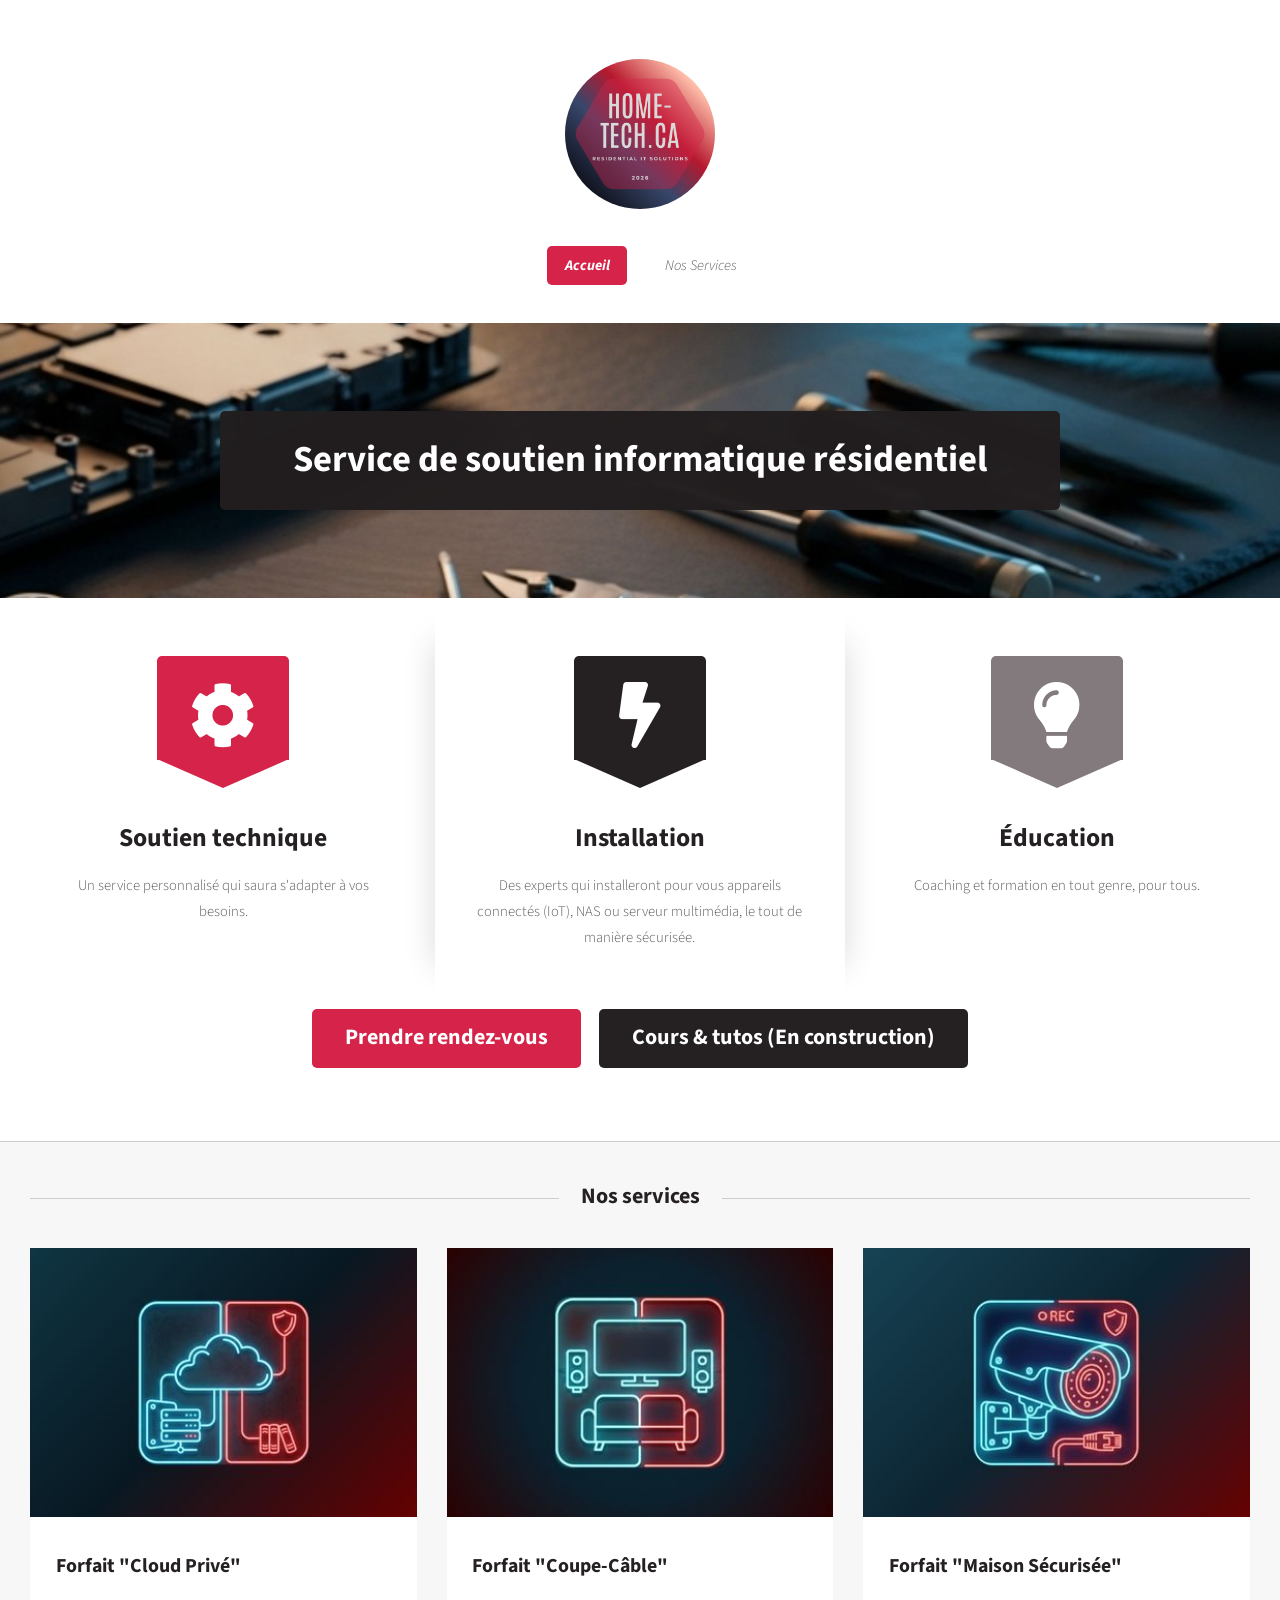
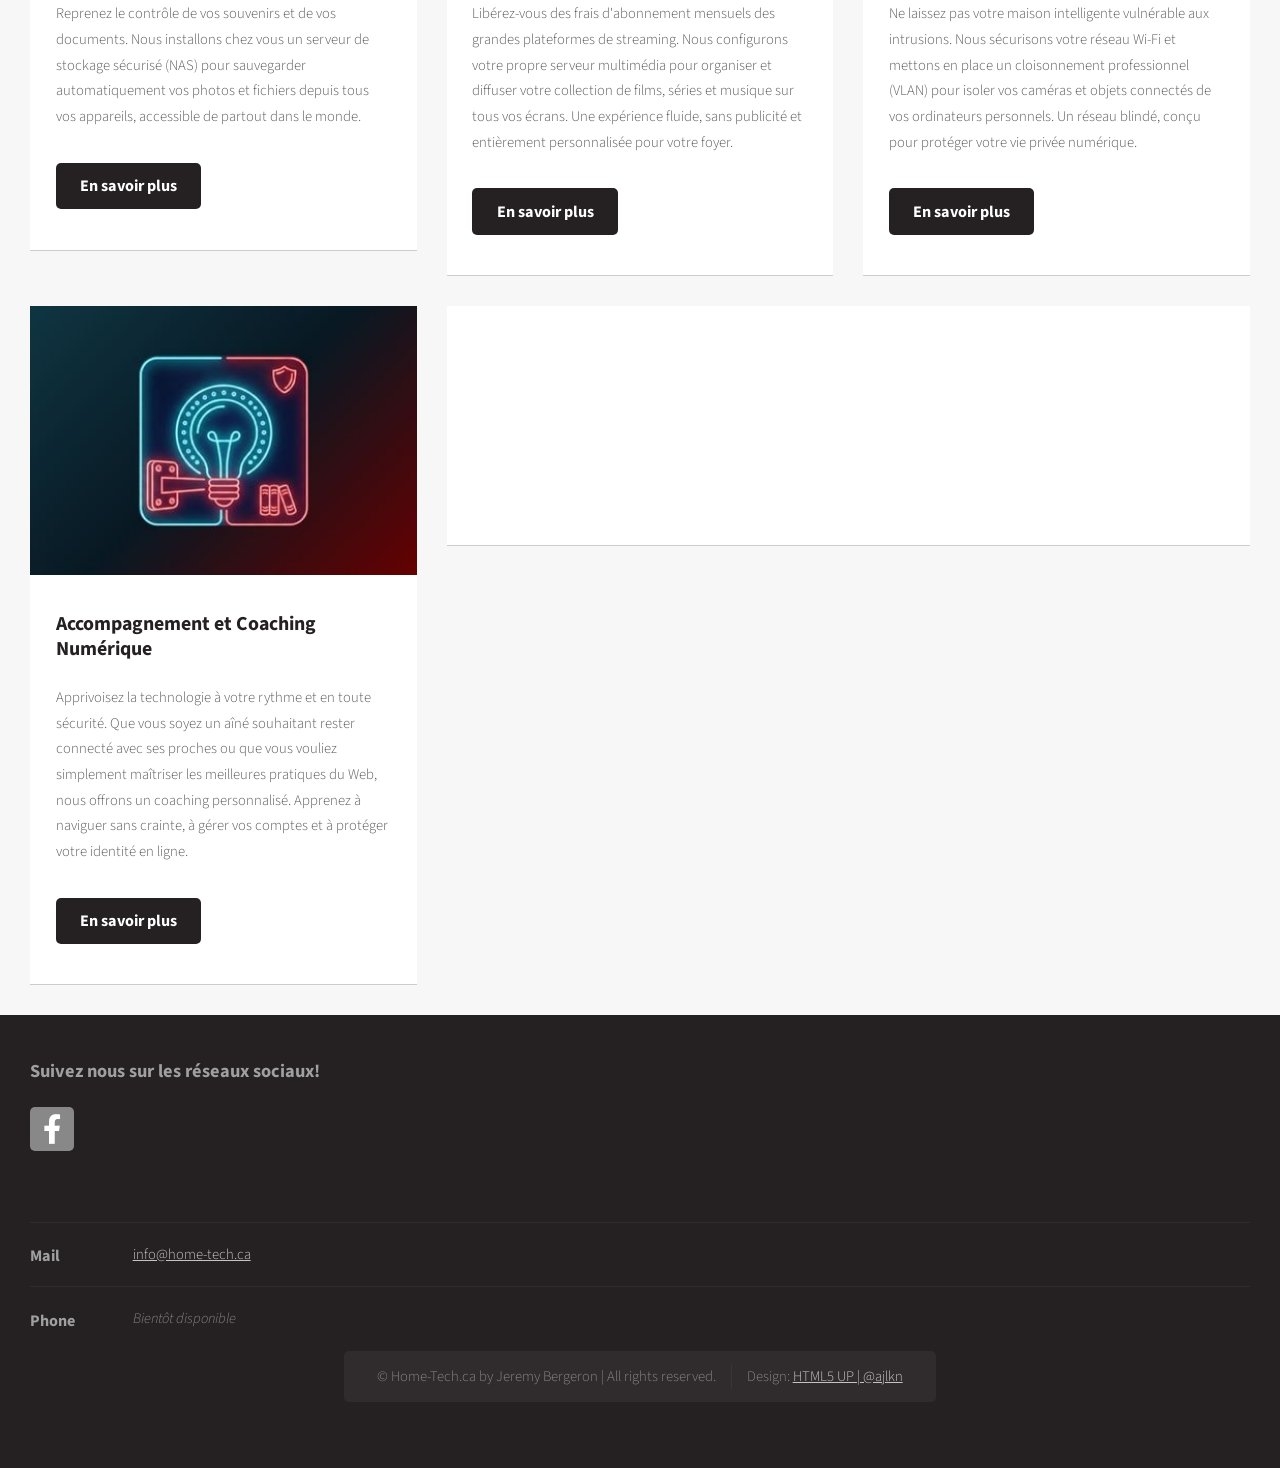
==== commit 3abe9b9c: "Add files via upload" ====
--- a/index.html
+++ b/index.html
@@ -201,9 +201,9 @@
 										<h2>Suivez nous sur les réseaux sociaux!</h2>
 									</header>
 									<ul class="social">
-										<li><a class="icon brands fa-facebook-f" href="#"><span class="label">Facebook</span></a></li>
-										<li><a class="icon brands fa-twitter" href="#"><span class="label">Twitter</span></a></li>
-										<li><a class="icon brands fa-linkedin-in" href="#"><span class="label">LinkedIn</span></a></li>
+										<li><a class="icon brands fa-facebook-f" href="https://www.facebook.com/hometechCA/"><span class="label">Facebook</span></a></li>
+										<!-- <li><a class="icon brands fa-twitter" href="#"><span class="label">Twitter</span></a></li> -->
+										<!--<li><a class="icon brands fa-linkedin-in" href="#"><span class="label">LinkedIn</span></a></li> -->
 									</ul>
 									<ul class="contact">
 										<li>
@@ -230,7 +230,7 @@
 								<!-- Copyright -->
 									<div id="copyright">
 										<ul class="links">
-											<li>&copy; Home-Tech.ca | All rights reserved.</li><li>Design: <a href="http://html5up.net">HTML5 UP | @ajlkn</a></li>
+											<li>&copy; Home-Tech.ca by Jeremy Bergeron | All rights reserved.</li><li>Design: <a href="http://html5up.net">HTML5 UP | @ajlkn</a></li>
 										</ul>
 									</div>
 
